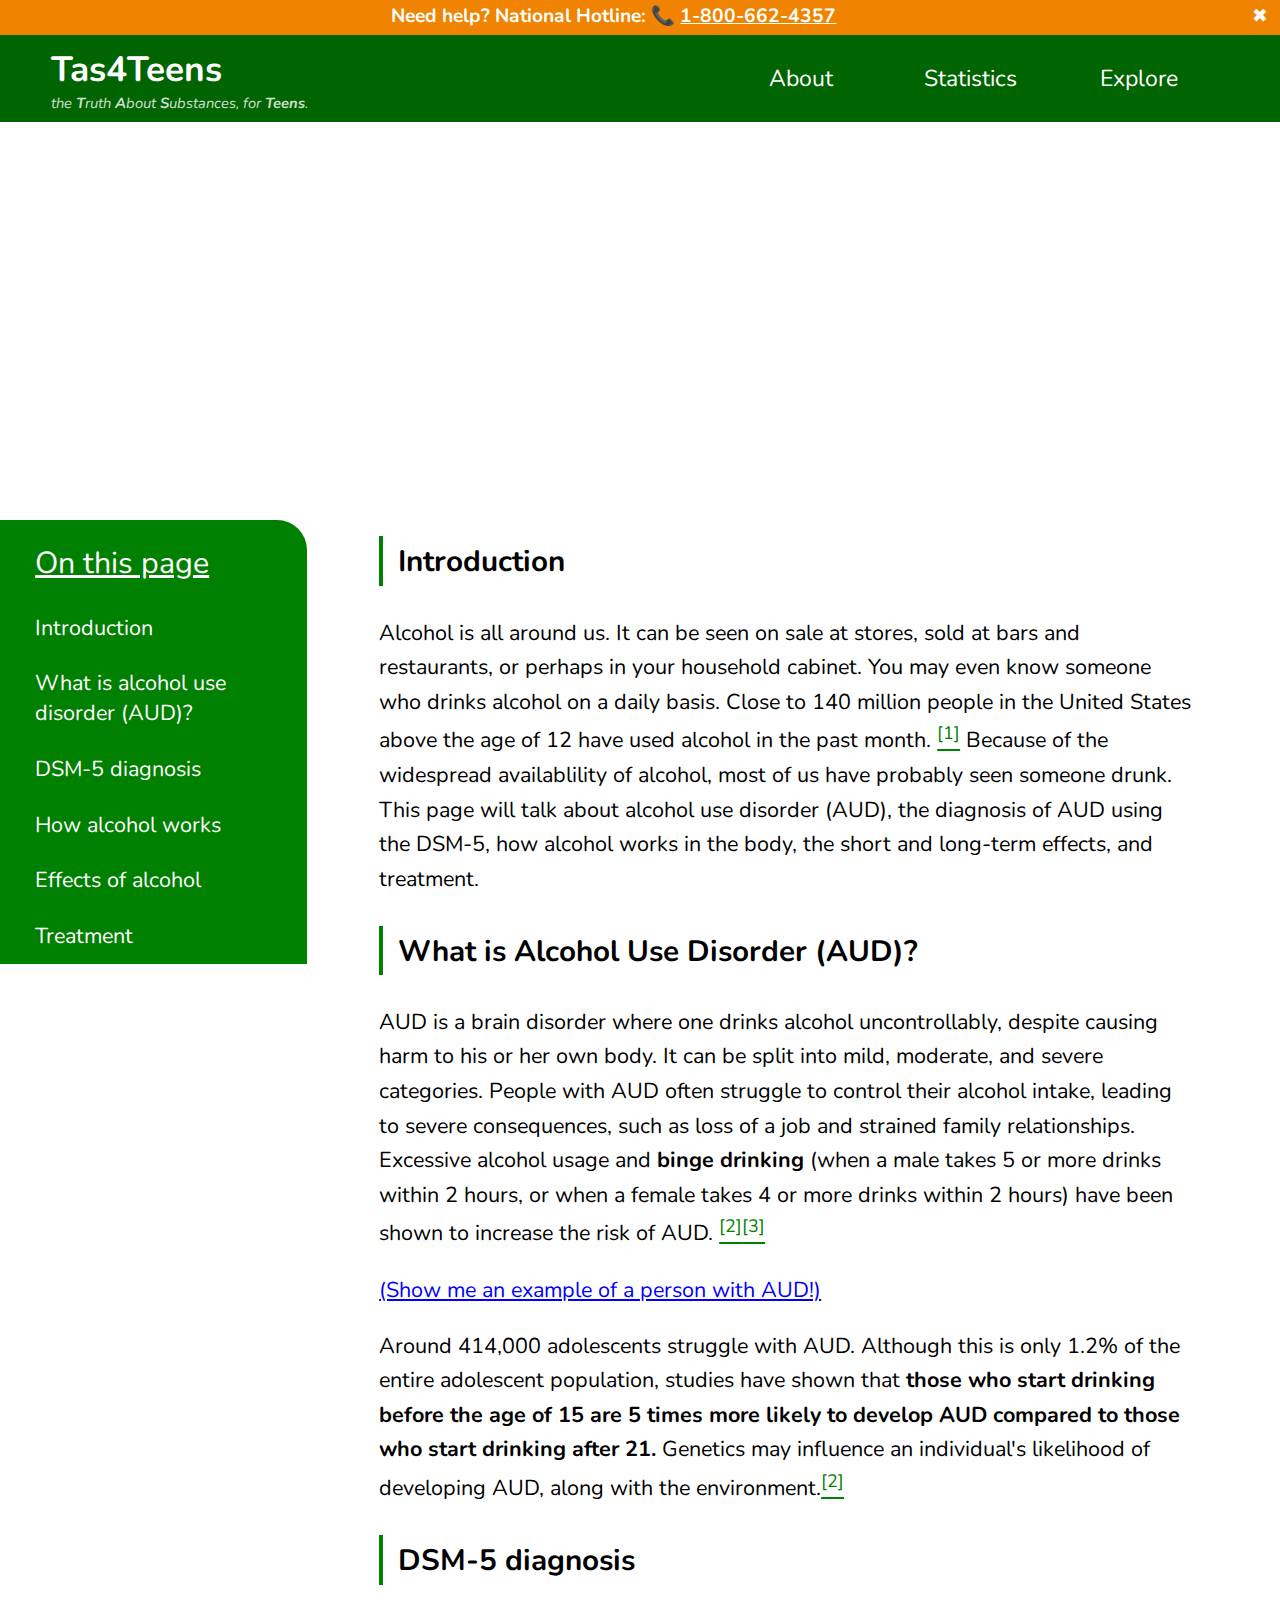
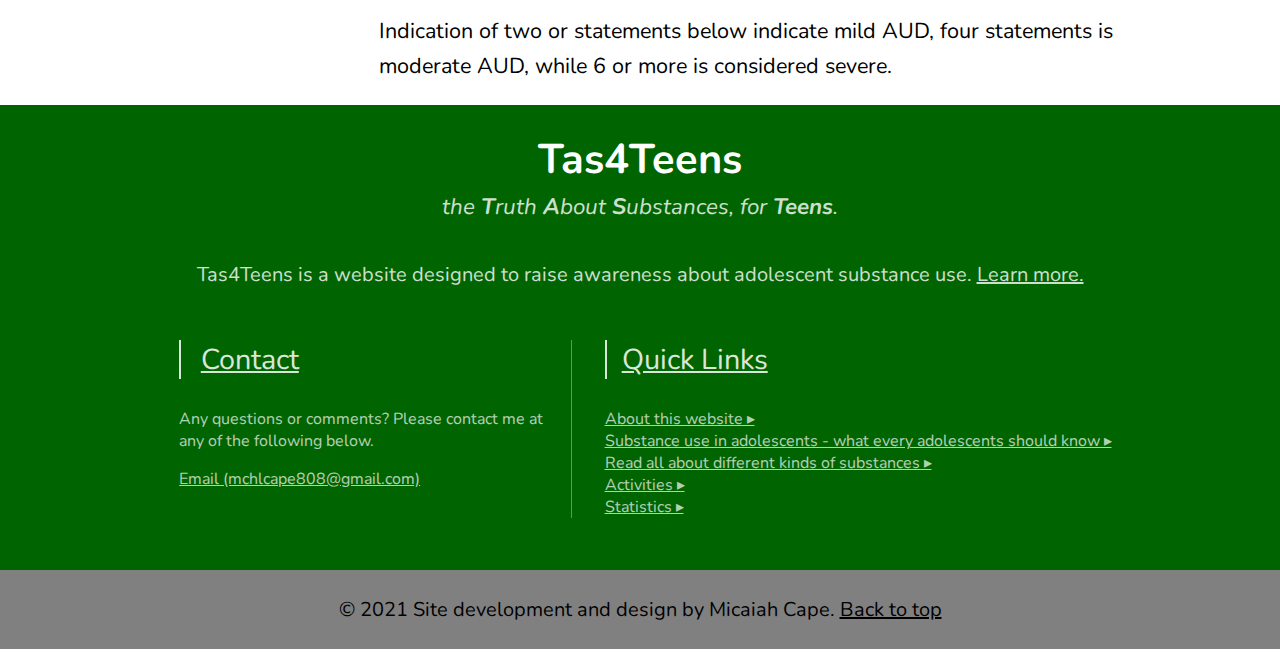
==== alcohol.html @ 158f2af6 "update" ====
<!DOCTYPE html>
<html lang="en">
<head>
    <meta charset="UTF-8">
    <meta http-equiv="X-UA-Compatible" content="IE=edge">
    <meta name="viewport" content="width=device-width, initial-scale=1.0">
    <title>All Substances | Tas4Teens</title>
    <link rel="stylesheet" href="css/template.css">
    <link rel="stylesheet" href="css/alcohol.css">
    <link rel="preconnect" href="https://fonts.googleapis.com">
<link rel="preconnect" href="https://fonts.gstatic.com" crossorigin>
<link href="https://fonts.googleapis.com/css2?family=Nunito:wght@200&display=swap" rel="stylesheet">

<!--Newsreader/serif font--> <link rel="preconnect" href="https://fonts.googleapis.com">
<link rel="preconnect" href="https://fonts.gstatic.com" crossorigin>
<link href="https://fonts.googleapis.com/css2?family=Newsreader:wght@300&display=swap" rel="stylesheet">
</head>
<body>
    <div id = 'emergencyHeader'>
        <p id = 'emergency'>
            Need help? National Hotline: 📞 <a href="tel://+18006624357" id = 'call'>1-800-662-4357</a>
        </p>
        <p id = 'close'>✖</p>
       
    </div>

    <div id = 'emergencyMobileHeader'>
        <p id = 'emergencyMobile'>
            Need help? National Hotline: <a href="tel://+18006624357" id = 'call'>1-800-662-4357</a>
        </p>
        <p id = 'closeMobile'>✖</p>
    </div>

    <div id = 'header'>
        <div id = 'headerLinkHolder'>
            <a href="/" id = 'headerLink'>
                <p id = 'headerLinkMain'>Tas4Teens</p>
                <p id = 'headerLinkSub'>the <b>T</b>ruth <b>A</b>bout <b>S</b>ubstances, for <b>Teens</b>.</p>
            </a>
        </div>
        <div id = 'topLinks'>
            <a href="/about" class = 'topIndividualLinkHolder'>
                <p class = 'topIndividualLink'>About</p>
            </a>
            <a href="/stats" class = 'topIndividualLinkHolder'>
                <p class = 'topIndividualLink'>Statistics</p>
            </a>
            <a href="/explore" class = 'topIndividualLinkHolder'>
                <p class = 'topIndividualLink'>Explore</p>
            </a>
        </div>
    </div>

    <div id = 'mobileHeader'>
        <p id = 'menu'>☰</p>
        <div id = 'headerLinkHolderMobile'>
            <a href="/" id = 'headerLinkMobile'>
                <p id = 'headerLinkMainMobile'>Tas4Teens</p>
                <p id = 'headerLinkSubMobile'>the <b>T</b>ruth <b>A</b>bout <b>S</b>ubstances, for <b>Teens</b>.</p>
            </a>
        </div>
    </div>

    <div id = 'mobileNavigation'>
        <a href="/about" class = 'topIndividualLinkHolder'>
            <p class = 'topIndividualLink'>About</p>
        </a>
        <a href="/stats" class = 'topIndividualLinkHolder'>
            <p class = 'topIndividualLink'>Statistics</p>
        </a>
        <a href="/explore" class = 'topIndividualLinkHolder'>
            <p class = 'topIndividualLink'>Explore</p>
        </a>
    </div>

    <!--!!!!!!!!!!!!!!!!!!!!!!!!!!!!!!!!!!!!!!!!!!!!!!!!!!!!!!!!!!!!!!!!!!!!!!!!!!!!!!!!!!!!!-->
    <!--!!!!!!!!!!!!!!!!!!!!!!!!!!!!!!!!!!!!!!!!!!!!!!!!!!!!!!!!!!!!!!!!!!!!!!!!!!!!!!!!!!!!!-->
    <div id = 'title'>Alcohol use and its dangers</div>
    <div id = 'content'>
        <div id = 'navigationDiv'>
            <p id = 'navigationText'>On this page</p>
            <div id = 'navigationLinkHolder'>
                <p class = 'navigationLink'>Introduction</p>
                <p class = 'navigationLink'>What is alcohol use disorder (AUD)?</p>
                <p class = 'navigationLink'>DSM-5 diagnosis</p>
                <p class = 'navigationLink'>How alcohol works</p>
                <p class = 'navigationLink'>Effects of alcohol</p>
                <p class = 'navigationLink'>Treatment</p>
            </div>
        </div>
        
        <div id = 'contentDiv'>
            <p class = 'subtitle'>Introduction</p>

            <p class = 'bodyText'>Alcohol is all around us. It can be seen on sale at stores, sold at bars and restaurants, or perhaps in your household cabinet. You may even know someone who drinks alcohol on a daily basis. Close to 140 million people in the United States above the age of 12 have used alcohol in the past month. <a href="https://www.samhsa.gov/data/report/2019-nsduh-annual-national-report" class = 'citations'><sup>[1]</sup></a> Because of the widespread availablility of alcohol, most of us have probably seen someone drunk. This page will talk about alcohol use disorder (AUD), the diagnosis of AUD using the DSM-5, how alcohol works in the body, the short and long-term effects, and treatment.</p>

            <p class = 'subtitle'>What is Alcohol Use Disorder (AUD)?</p>

            <p class = 'bodyText'>AUD is a brain disorder where one drinks alcohol uncontrollably, despite causing harm to his or her own body. It can be split into mild, moderate, and severe categories. People with AUD often struggle to control their alcohol intake, leading to severe consequences, such as loss of a job and strained family relationships. Excessive alcohol usage and <b>binge drinking</b> (when a male takes 5 or more drinks within 2 hours, or when a female takes 4 or more drinks within 2 hours) have been shown to increase the risk of AUD. <a href="https://www.niaaa.nih.gov/publications/brochures-and-fact-sheets/understanding-alcohol-use-disorder" class = 'citations'><sup>[2]</sup></a><a href="https://www.mayoclinic.org/diseases-conditions/alcohol-use-disorder/symptoms-causes/syc-20369243" class = 'citations'><sup>[3]</sup></a> </p>

            <p id = 'brightLink' class = 'bodyText'>(Show me an example of a person with AUD!)</p>

            <p class = 'bodyText'>Around 414,000 adolescents struggle with AUD. Although this is only 1.2% of the entire adolescent population, studies have shown that <b>those who start drinking before the age of 15 are 5 times more likely to develop AUD compared to those who start drinking after 21.</b> Genetics may influence an individual's likelihood of developing AUD, along with the environment.<a href="https://www.niaaa.nih.gov/publications/brochures-and-fact-sheets/understanding-alcohol-use-disorder" class = 'citations'><sup>[2]</sup></a></p>

            <p class = 'subtitle'>DSM-5 diagnosis</p>
            <p class = 'bodyText'>Indication of two or statements below indicate mild AUD, four statements is moderate AUD, while 6 or more is considered severe.</p>
        </div>
    </div>
    
    <!--!!!!!!!!!!!!!!!!!!!!!!!!!!!!!!!!!!!!!!!!!!!!!!!!!!!!!!!!!!!!!!!!!!!!!!!!!!!!!!!!!!!!!-->
    <!--!!!!!!!!!!!!!!!!!!!!!!!!!!!!!!!!!!!!!!!!!!!!!!!!!!!!!!!!!!!!!!!!!!!!!!!!!!!!!!!!!!!!!-->


    <div id = 'footer'>
        <div id = 'bottomHeaderLinkHolder'>
            <a href="/" id = 'bottomHeaderLink'>
                <p id = 'bottomHeaderLinkMain'>Tas4Teens</p>
                <p id = 'bottomHeaderLinkSub'>the <b>T</b>ruth <b>A</b>bout <b>S</b>ubstances, for <b>Teens</b>.</p>
            </a>
        </div>
        <p id = 'footerMissionStatement'>Tas4Teens is a website designed to raise awareness about adolescent substance use. <a href="/about">Learn more.</a></p>
        <div id = 'bottomNavigationLinkHolders'>
            <div id = 'contactDiv'>
                <p id = 'contact'>Contact</p>
                <p id = 'contactInfo'>Any questions or comments? Please contact me at any of the following below.</p>
                <a href="malito:mchlcape808@gmail.com" class = 'bottomQuickLinks'>Email (mchlcape808@gmail.com)</a><br>
                <!--<a href="https://www.instagram.com/tas4teens/" class = 'bottomQuickLinks'>Instagram (Temporary; @tas4teens)</a>-->
            </div>
            <div id = 'quickLinksDiv'>
                <p id = 'quickLinks'>Quick Links</p>
                <a href="/about" class = 'bottomQuickLinks'>About this website ▸</a><br>
                <a href="/sud" class = 'bottomQuickLinks'>Substance use in adolescents - what every adolescents should know ▸</a><br>
                <a href="/substances" class = 'bottomQuickLinks'>Read all about different kinds of substances ▸</a><br>
                <a href="/activities" class = 'bottomQuickLinks'>Activities ▸</a><br>
                <a href="/stats" class = 'bottomQuickLinks'>Statistics ▸</a><br>
            </div>
        </div>
    </div>
    <div id = 'copyrightDiv'>&copy 2021 Site development and design by Micaiah Cape. <u id = 'backToTop'>Back to top</u></div>
</body>
<script src = 'js/alcohol.js'></script>
<script src = 'js/template.js'></script>

</html>
---- css/template.css ----
html{
    scroll-behavior: smooth;
    overflow-x: hidden;
}

#emergencyMobileHeader{
    display: none;
}

#mobileHeader{
    display: none;
}

#mobileNavigation{
    display: none;
}

#header{
    background-color: darkgreen;
 
    margin-top: 0;
    display: flex;
    -webkit-user-select: none;
    font-family: 'Nunito', sans-serif;
    margin-bottom: 0;
    
}

body{
    font-family: 'Nunito', sans-serif;
    width: 102%;
    margin-left: -1%;
    margin-right: -1%;
    margin-top: -0.3%;
    margin-bottom: -1%;
    
}

#emergencyHeader{
    color: white;
    background-color: #f08400;
    margin-bottom: 0;
    display: flex;
    z-index: 2;
    width: 100%;
    /*position: fixed;
    width: 100%;
    margin-left: -1%*/
}

#emergency{
    text-align: center;
    
    font-weight: bold;
    padding-top: 0.5%;
    padding-bottom: 0.5%;
    font-size: 1.5vw;
    margin-top: 0;
    margin-bottom: 0;
    width: 96%;
}

#close{
    margin-top: auto;
    margin-bottom: auto;
    width: 3%;
    font-size: 1.5vw;
    -webkit-user-select: none;
    transition: 0.5s;
    text-align: center;
}

#close:hover{
    cursor: pointer;
    transform: rotate(180deg);
    color: black;
    transition: 0.5s;
}

#call{
    color: white;
}

#headerLinkMain{
    color: white;
    font-size: 2.75vw;
    text-decoration: none;
    margin-top: 0;
    margin-bottom: 0.2%;
    font-weight: bold;
}

#headerLinkSub{
    color: white;
    margin-top: 0;
    font-size: 1.15vw;
    font-style: italic;
    opacity: 0.8;
    margin-bottom: 0;

}

#headerLink{
    color: white;
    text-decoration: none;
}

#bottomHeaderLinkMain{
    color: white;
    font-size: 3.25vw;
    text-decoration: none;
    margin-top: 0;
    margin-bottom: 0.2%;
    font-weight: bold;
}

#bottomHeaderLinkSub{
    color: white;
    margin-top: 0;
    font-size: 1.75vw;
    font-style: italic;
    opacity: 0.8;
    margin-bottom: 0;

}

#bottomHeaderLink{
    color: white;
    text-decoration: none;
}

#bottomHeaderLinkHolder{
 
    padding-top: 2%;
    padding-bottom: 2%;
    text-align: center;
}

#headerLinkHolder:hover{
    color: gray;
}

#headerLinkHolder{
    margin-left: 5vw;
    width: 21vw;
    margin-top: auto;
    margin-bottom: auto;
}

.topIndividualLink{

    text-align: center;
    color: white;
    text-decoration: none;
    font-size: 1.8vw;
}

.topIndividualLinkHolder{
    background-color: darkgreen;
    width: 33%;
    padding-bottom: 1%;
    padding-top: 1%;
    text-decoration: none;
    color: white;
    transition: 0.7s;
}

.topIndividualLinkHolder:hover{
    background-color: lightgreen;
    transition: 0.7s;
}

#topLinks{
    
    margin-top: auto;
    margin-bottom: auto;
    margin-left: 31vw;
    width: 40vw;
    display: flex;
}

#footer{
    background-color: darkgreen;
}

#footerMissionStatement{
    color: white;
    font-size: 125%;
    opacity: 0.8;
    text-align: center;
    margin-left: 15%;
    margin-right: 15%;
    margin-top: 1%;
}

#bottomNavigationLinkHolders{
    display: flex;
    margin-top: 4%;
    padding-bottom: 4%;
}

#contactDiv{
    margin-left: 15vw;
    width: 30%;
    margin-right: 2.5%;
    border-right: 1px solid gray;
    
}

#quickLinkDiv{
    margin-left: 2.5%;

    margin-right: 10%;
    margin-top: 0;
}

#contact{
    font-size: 2.25vw;
    color: white;
    text-decoration: underline;
    padding-left: 5%;
    border-left: 2px solid white;
    margin-top: 0;
    padding-top: 0;
    opacity: 0.85;
}

#quickLinks{
    font-size: 2.25vw;
    color: white;
    text-decoration: underline;
    padding-left: 3%;
    border-left: 2px solid white;
    margin-top: 0;
    padding-top: 0;
    opacity: 0.85;
}

#contactInfo{
    font-size: 1.25vw;
    color: white;
    opacity: 0.7;
}

.bottomQuickLinks{
    opacity: 0.7;
}

#copyrightDiv{
    font-size: 125%;
    background-color: grey;
    text-align: center;
    padding-top: 2%;
    padding-bottom: 2%;
}

#backToTop{
    cursor: pointer;
}

a{
    color: white;
}

@media only screen and (orientation: portrait){
    #emergencyMobileHeader{
        display: block;
        background-color: #f08400;
        font-weight: bold;
        color: white;
        display: flex;
        font-size: 3.5vw; 
        position: relative;
        z-index: 2;
        margin-top: 0;
        position: sticky;
    }

    #emergencyMobile{
        margin-left: 3vw;
        width: 91%;
        margin-top: 1%;
        margin-bottom: 1%;
    }

    #closeMobile{
        margin-top: 1%;
        margin-bottom: 1%;
    }


    #menu{
        padding-left: 4vw;
        color: white;
        font-size: 6vw;
        padding-right: 5vw;
        margin-bottom: auto;
        margin-top: auto;
        padding-left: 5vw;
        transition: 0.5s;
        -webkit-user-select: none;
    }

    #menu:hover{
        color: skyblue;
        cursor: pointer;
        transition: 0.5s;
    }

    #mobileHeader{
        display: block;
        background-color: green;
        display: flex;
        position: relative;
    }

    #headerLinkHolderMobile{
        padding-top: 2%;
        padding-bottom: 2%;
       
    }

    #headerLinkMainMobile{
        color: white;
        font-size: 6vw;

        margin-top: 0;
        margin-bottom: 0.2%;
        font-weight: bold;
    }
    
    #headerLinkSubMobile{
        color: white;
        margin-top: 0;
        font-size: 3.5vw;
        font-style: italic;
        opacity: 0.8;
        margin-bottom: 0;
    }

    #headerLinkMobile{
        text-decoration: none;
        width: 75%;
        color: white;
    }

    #emergencyHeader{
        display: none;
    }

    #header{
        display: none;
    }

    #mobileNavigation{
        display: none;
        background-color: green;
        position: absolute;
        width: 35%;
    }

    .topIndividualLinkHolder{
        background-color: green;
        color: black;
        margin-top: 0;
        margin-bottom: 0;
    }

    .topIndividualLink{
        font-size: 5vw;
        padding-top: 1.75%;
        padding-bottom: 1.75%;
        margin-top: 0;
        margin-bottom: 0;
     
        text-align: left;
        padding-left: 6vw;
    }

    .topIndividualLink:hover{
        background-color: #135c07;
        font-weight: bold;
        text-decoration: underline;
    }

    /*header end*/

    /*footer begin*/
    #bottomNavigationLinkHolders{
        flex-direction: column;
    }

    #contactDiv{
        margin-left: 10%;
        margin-right: 10%;
        width:80%;
        border: none;
        padding: 0;
    }

    #quickLinksDiv{
        margin-left: 10%;
        margin-right: 10%;
        width:80%;
        border: none;
        padding: 0;
        margin-top: 10%;
        padding-bottom: 4%;
    }

    .bottomQuickLinks{
        display: inline-block;
        font-size: 3.5vw;
        margin-top: 1%;
        margin-bottom: 1%;
    }

    #contact{
        font-size: 5.75vw;
        margin-bottom: 3%;
    }

    #contactInfo{
        font-size: 4vw;
    }

    #quickLinks{
        font-size: 5.75vw;
        margin-bottom: 3%;
    }

    #bottomHeaderLinkMain{
        font-size: 7vw;
    }

    #bottomHeaderLinkSub{
        font-size: 4vw;
    }

    #footerMissionStatement{
        font-size: 4vw;
        width: 80%;
        margin-left: 10%;
        margin-right: 10%;
        margin-top: 3%;
        margin-bottom: 6%;
    }

    #bottomHeaderLinkHolder{
        padding-top: 4%;
    }

    #copyrightDiv{
        color: white;
        font-size: 4vw;
    }

    /*end footer*/
}
---- css/alcohol.css ----
#title{
    width:100%;
    text-align: center;
    font-weight: bold;
    font-size: 325%;
    background-image: url('https://images.pexels.com/photos/5537949/pexels-photo-5537949.jpeg?auto=compress&cs=tinysrgb&dpr=2&w=500');
    color: white;
    background-size: 100%;
    padding-top: 12%;
    padding-bottom: 12%;
    background-position: 50% 54%;
}

#content{
    display: flex;
    width: 98.03%;
    justify-content: center;
}

#navigationDiv{
    width: 25%;
    background-color: green;
    padding-bottom: 0;
    margin-bottom: auto;
    border-top-right-radius: 30px;
    margin-top: 1%;
}

#contentDiv{
    width: 75%;
}

#navigationText{
    color: white;
    font-size: 190%;
    margin-left: 15%;
    text-decoration: underline;
    margin-top: 7%;
    margin-bottom: 5%;
}

.navigationLink{
    color: white;
    padding-left: 15%;
    font-size: 135%;
    -webkit-user-select: none;  
    margin-top: 0;
    margin-bottom: 0;
    padding-top: 4%;
    padding-bottom: 4%;
    padding-right: 3%;
}

.navigationLink:hover{
    background-color: #4fb86a;
    cursor: pointer;
    font-weight: bold;
    text-decoration: underline;
}

.subtitle{
    margin-left: 7.5%;
    color: black;
    font-weight: bold;
    font-size: 185%;
    padding-left: 1.5%;
    border-left: 4px solid green;
    padding-top: 0.5%;
    padding-bottom: 0.5%;
}

.citations{
    color: green;
}

.bodyText{
    margin-left: 7.5%;
    margin-right: 7.5%;
    font-size: 135%;
    line-height: 1.6;
}

#brightLink{
    color: blue;
    text-decoration: underline;
    -webkit-user-select: none;
}

#brightLink:hover{
    cursor: pointer;
}
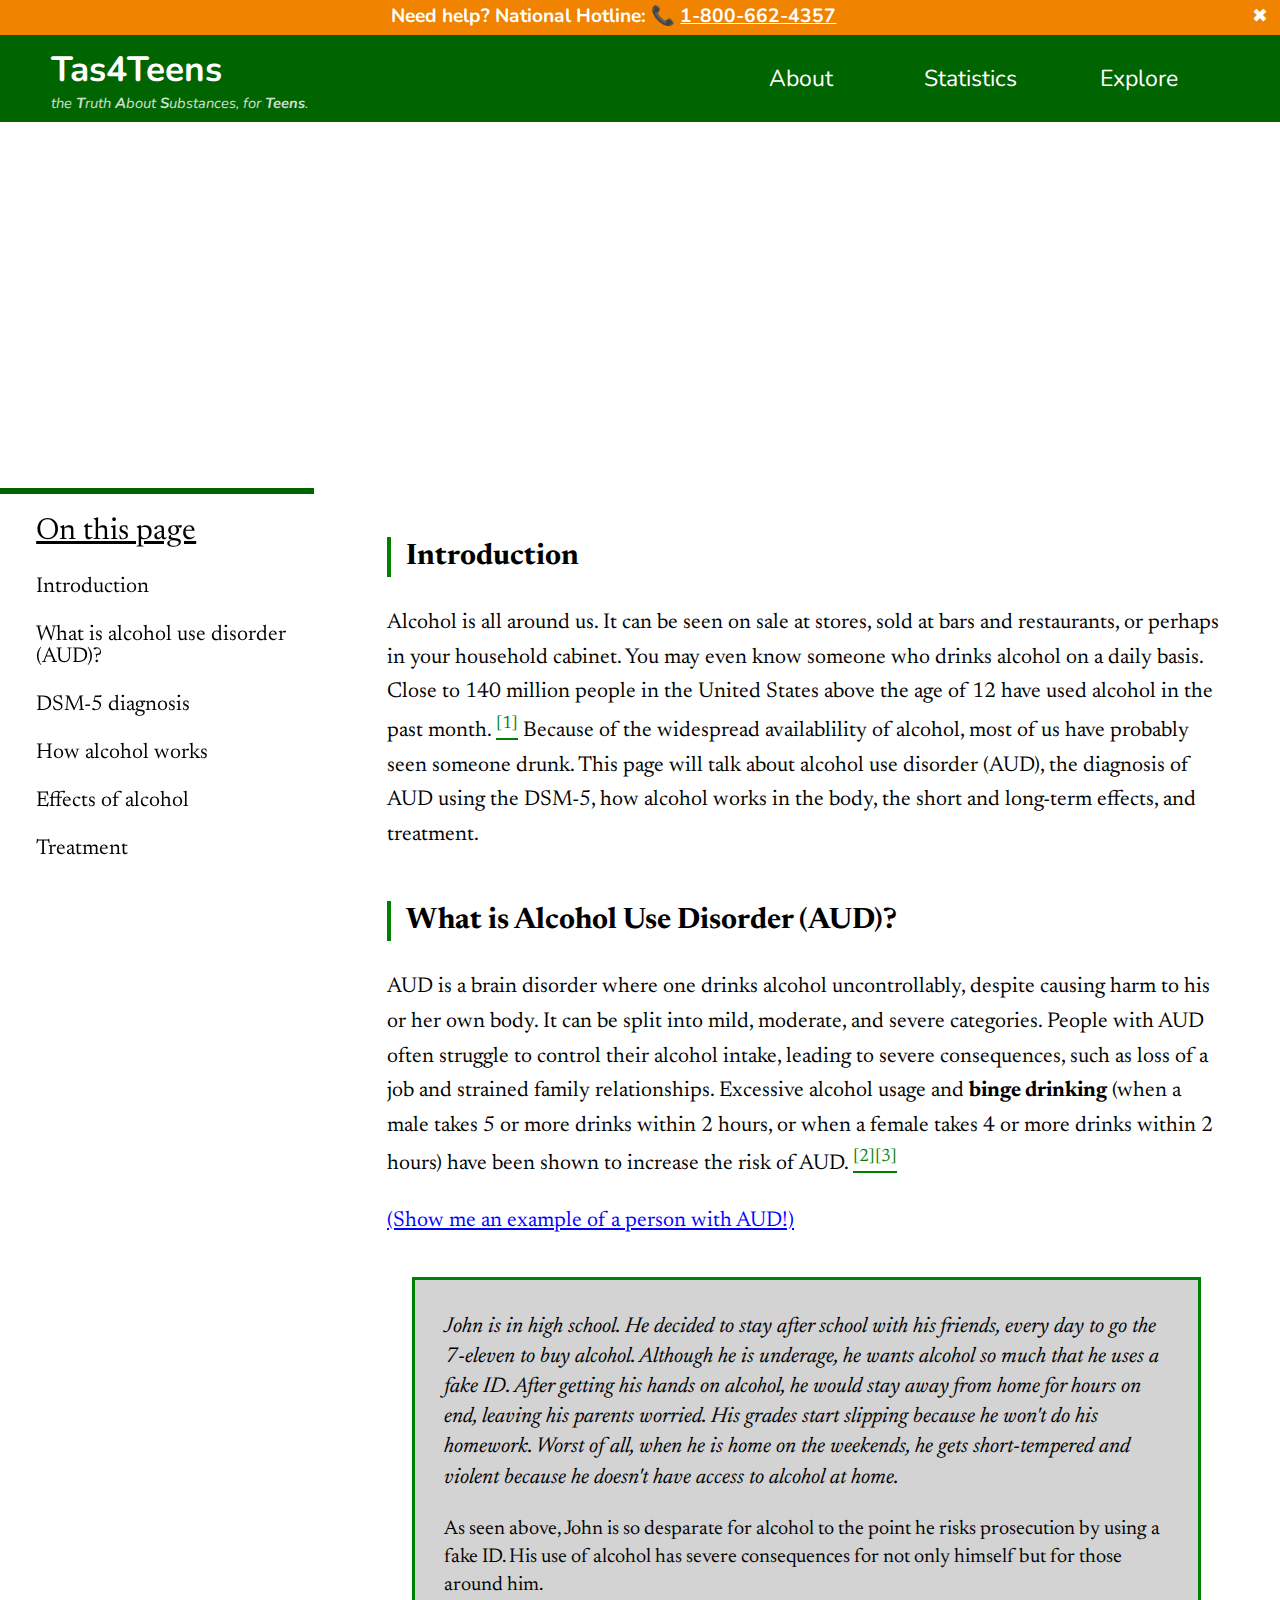
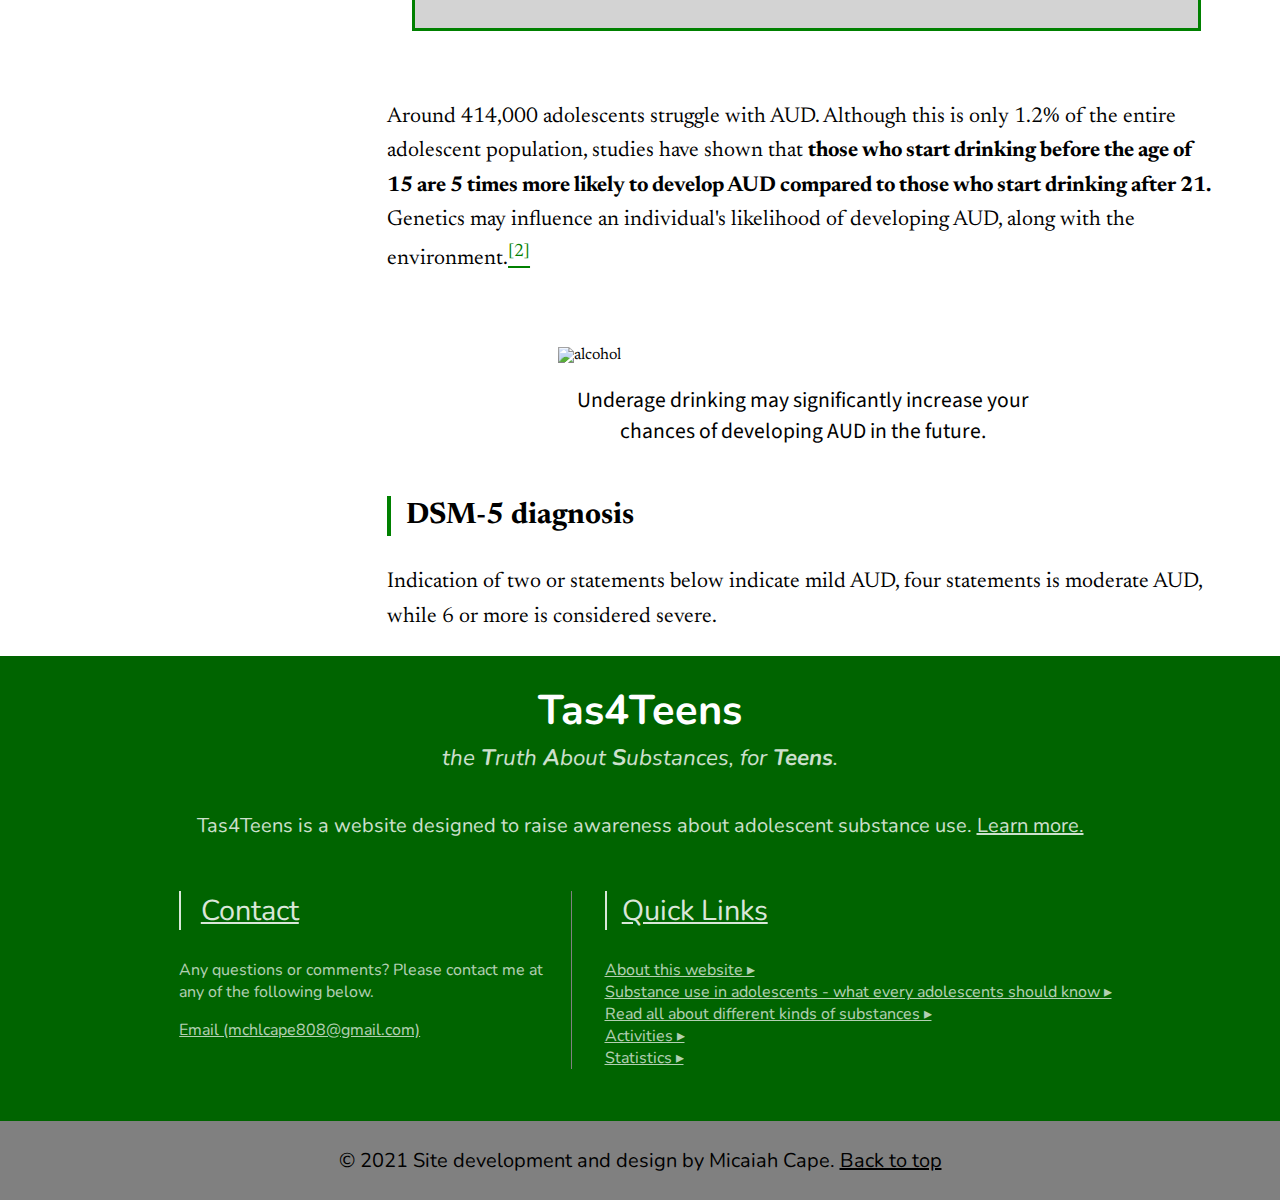
==== commit 57e64f59: "mobile compatible... sort of" ====
--- a/alcohol.html
+++ b/alcohol.html
@@ -14,6 +14,10 @@
 <!--Newsreader/serif font--> <link rel="preconnect" href="https://fonts.googleapis.com">
 <link rel="preconnect" href="https://fonts.gstatic.com" crossorigin>
 <link href="https://fonts.googleapis.com/css2?family=Newsreader:wght@300&display=swap" rel="stylesheet">
+
+<!--Source sans pro font--> <link rel="preconnect" href="https://fonts.googleapis.com">
+<link rel="preconnect" href="https://fonts.gstatic.com" crossorigin>
+<link href="https://fonts.googleapis.com/css2?family=Source+Sans+Pro:ital,wght@1,200&display=swap" rel="stylesheet">
 </head>
 <body>
     <div id = 'emergencyHeader'>
@@ -99,8 +103,16 @@
             <p class = 'bodyText'>AUD is a brain disorder where one drinks alcohol uncontrollably, despite causing harm to his or her own body. It can be split into mild, moderate, and severe categories. People with AUD often struggle to control their alcohol intake, leading to severe consequences, such as loss of a job and strained family relationships. Excessive alcohol usage and <b>binge drinking</b> (when a male takes 5 or more drinks within 2 hours, or when a female takes 4 or more drinks within 2 hours) have been shown to increase the risk of AUD. <a href="https://www.niaaa.nih.gov/publications/brochures-and-fact-sheets/understanding-alcohol-use-disorder" class = 'citations'><sup>[2]</sup></a><a href="https://www.mayoclinic.org/diseases-conditions/alcohol-use-disorder/symptoms-causes/syc-20369243" class = 'citations'><sup>[3]</sup></a> </p>
 
             <p id = 'brightLink' class = 'bodyText'>(Show me an example of a person with AUD!)</p>
+            <div class = 'example'>
+                
+                <p class = 'showMoreText'>John is in high school. He decided to stay after school with his friends, every day to go the 7-eleven to buy alcohol. Although he is underage, he wants alcohol so much that he uses a fake ID. After getting his hands on alcohol, he would stay away from home for hours on end, leaving his parents worried. His grades start slipping because he won't do his homework. Worst of all, when he is home on the weekends, he gets short-tempered and violent because he doesn't have access to alcohol at home.</p>
+                <p class = 'showMoreTextCaption'>As seen above, John is so desparate for alcohol to the point he risks prosecution by using a fake ID. His use of alcohol has severe consequences for not only himself but for those around him.</p>
+            </div>
 
             <p class = 'bodyText'>Around 414,000 adolescents struggle with AUD. Although this is only 1.2% of the entire adolescent population, studies have shown that <b>those who start drinking before the age of 15 are 5 times more likely to develop AUD compared to those who start drinking after 21.</b> Genetics may influence an individual's likelihood of developing AUD, along with the environment.<a href="https://www.niaaa.nih.gov/publications/brochures-and-fact-sheets/understanding-alcohol-use-disorder" class = 'citations'><sup>[2]</sup></a></p>
+
+            <img src="https://images.pexels.com/photos/3365553/pexels-photo-3365553.jpeg?auto=compress&cs=tinysrgb&dpr=2&w=500" alt="alcohol" class = 'image'>
+            <p class = 'imageSubTitle'>Underage drinking may significantly increase your chances of developing AUD in the future.</p>
 
             <p class = 'subtitle'>DSM-5 diagnosis</p>
             <p class = 'bodyText'>Indication of two or statements below indicate mild AUD, four statements is moderate AUD, while 6 or more is considered severe.</p>
--- a/css/alcohol.css
+++ b/css/alcohol.css
@@ -9,21 +9,28 @@
     padding-top: 12%;
     padding-bottom: 12%;
     background-position: 50% 54%;
+    font-family: 'newsreader', 'serif';
+    z-index: 2;
 }
 
 #content{
     display: flex;
-    width: 98.03%;
+
     justify-content: center;
+    font-family: 'newsreader', serif;
 }
 
 #navigationDiv{
     width: 25%;
-    background-color: green;
     padding-bottom: 0;
     margin-bottom: auto;
-    border-top-right-radius: 30px;
-    margin-top: 1%;
+
+    position: sticky;
+    align-self: flex-start;
+    top: 0%;
+    border-top: 6px solid darkgreen;
+ 
+    z-index: 1;
 }
 
 #contentDiv{
@@ -31,7 +38,7 @@
 }
 
 #navigationText{
-    color: white;
+    /*color: white;*/
     font-size: 190%;
     margin-left: 15%;
     text-decoration: underline;
@@ -40,7 +47,7 @@
 }
 
 .navigationLink{
-    color: white;
+    /*color: white;*/
     padding-left: 15%;
     font-size: 135%;
     -webkit-user-select: none;  
@@ -67,6 +74,7 @@
     border-left: 4px solid green;
     padding-top: 0.5%;
     padding-bottom: 0.5%;
+    margin-top: 5%;
 }
 
 .citations{
@@ -88,4 +96,108 @@
 
 #brightLink:hover{
     cursor: pointer;
+}
+
+.image{
+    margin-top: 5%;
+    width: 50%;
+    margin-left: 25%;
+    margin-right: 25%;
+}
+
+.imageSubTitle{
+    width: 50%;
+    margin-left: 25%;
+    margin-right: 25%;
+    font-family: 'Source Sans Pro', sans-serif;
+    font-size: 135%;
+    text-align: center;
+}
+
+.example{
+    margin-left: 10%;
+    margin-right: 10%;
+    width: 74%;
+    background-color: lightgray;
+    padding: 3%;
+    padding-top: 1%;
+    padding-bottom: 1%;
+    border: 3px solid green;
+    line-height: 1.4;
+    margin-bottom:7%;
+    margin-top: 4%;
+}
+
+.showMoreText{
+    opacity: 1;
+    font-size: 135%;
+    font-style: italic;
+}
+
+.showMoreTextCaption{
+    font-size: 125%;
+}
+
+@media only screen and (orientation: portrait){
+
+    #title{
+        font-size: 8vw;
+        padding-top: 20%;
+        padding-bottom: 20%;
+        
+    }
+    #content{
+        flex-direction: column;
+    }
+
+    #navigationDiv{
+        width: 80%;
+        background-color: whitesmoke;
+        border-top: none;
+        margin-left: 10%;
+        margin-right: 10%;
+        border: 2px solid darkgreen;
+        margin-top: 5%;
+        border-radius: 15px;
+        padding-bottom: 2%;
+        position: relative;
+    }
+
+    #navigationText{
+        padding-left: 8%;
+        margin-left: 0;
+        font-size: 6vw;
+        margin-top: 4%;
+        margin-bottom: 4%;
+    }
+
+    .navigationLink{
+        font-size: 4.5vw;
+        padding-left: 8%;
+        padding-right: 8%;
+        margin-left: 0;
+        padding-top: 2%;
+        padding-bottom: 2%;
+        border-radius: 15px;
+        text-decoration: underline;
+    }
+
+    .navigationLink:hover{
+        text-decoration: underline;
+        font-weight: bold;
+        background-color: whitesmoke;
+    }
+
+    #contentDiv{
+        width: 100%;
+    }
+    .subtitle{
+        font-size: 6.5vw;
+        padding-left: 3%;
+        margin-top: 12%;
+    }
+
+    .bodyText{
+        font-size: 4.75vw;
+    }
 }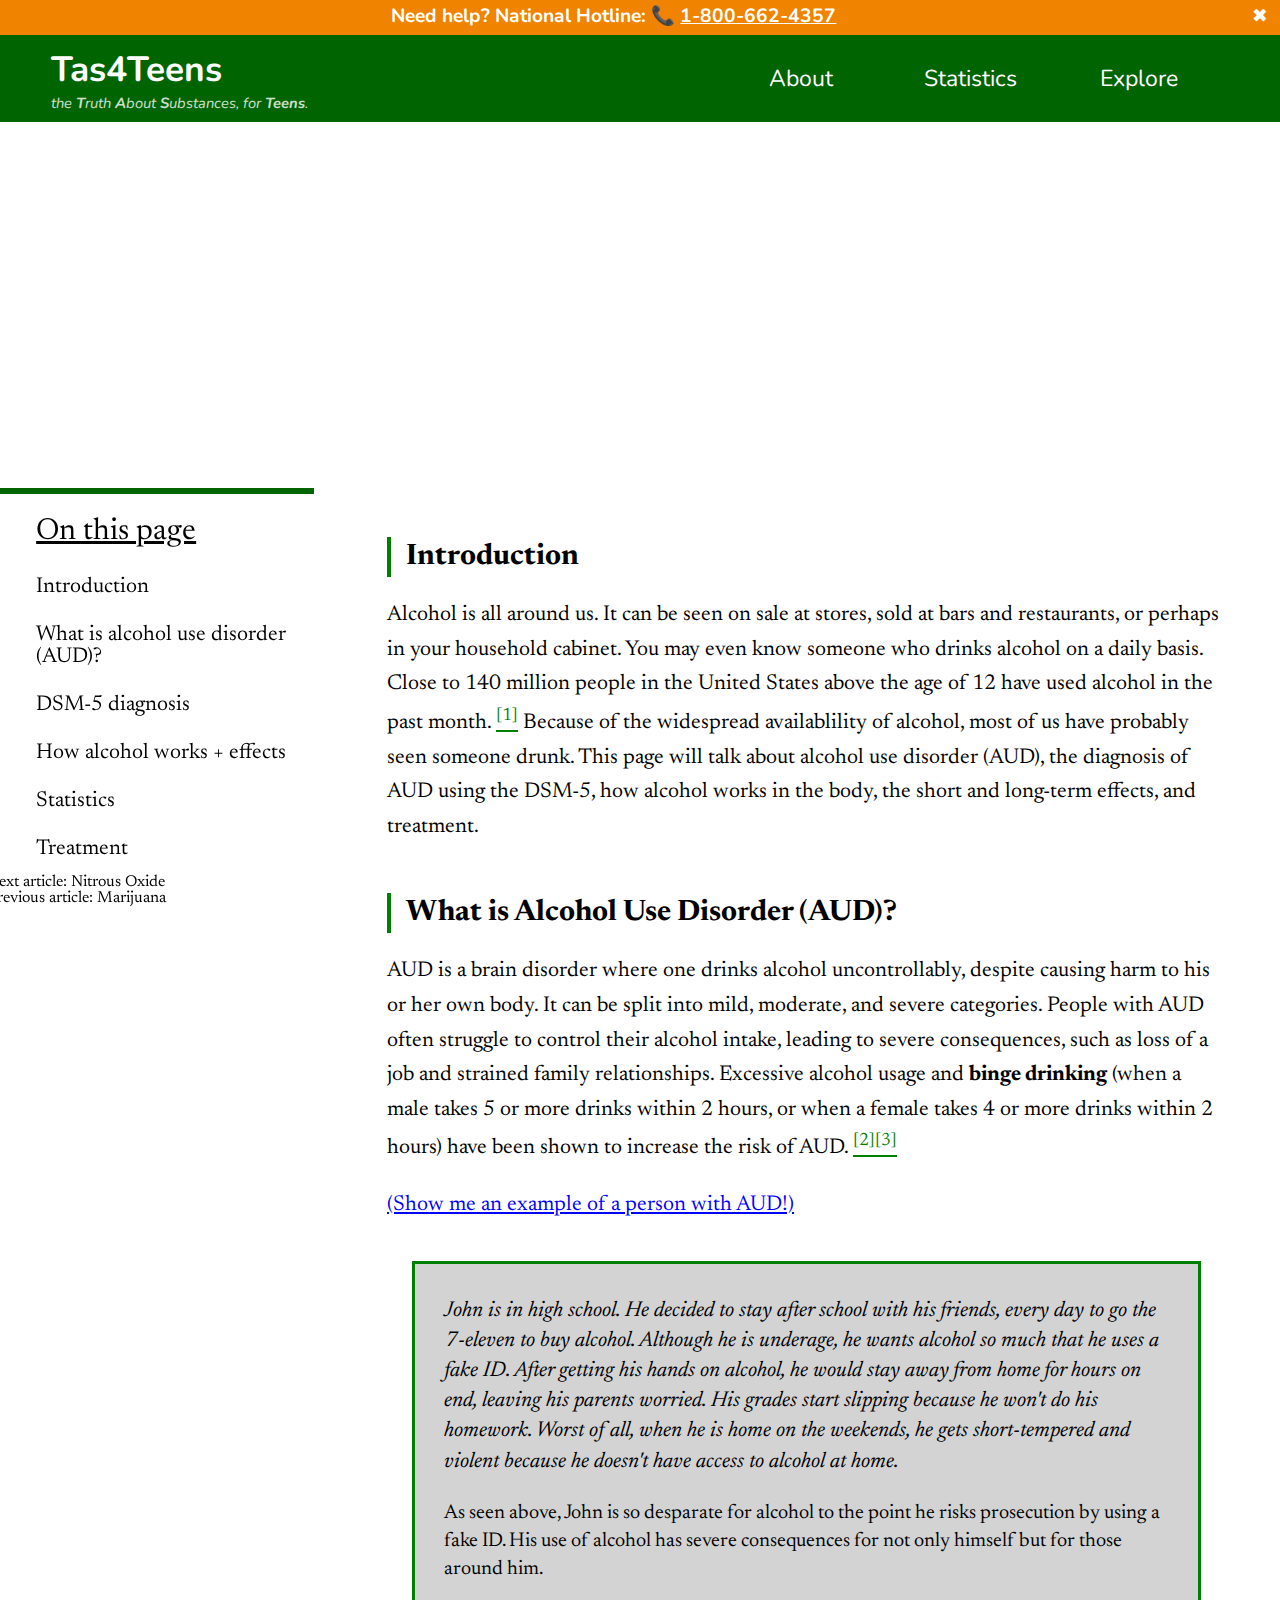
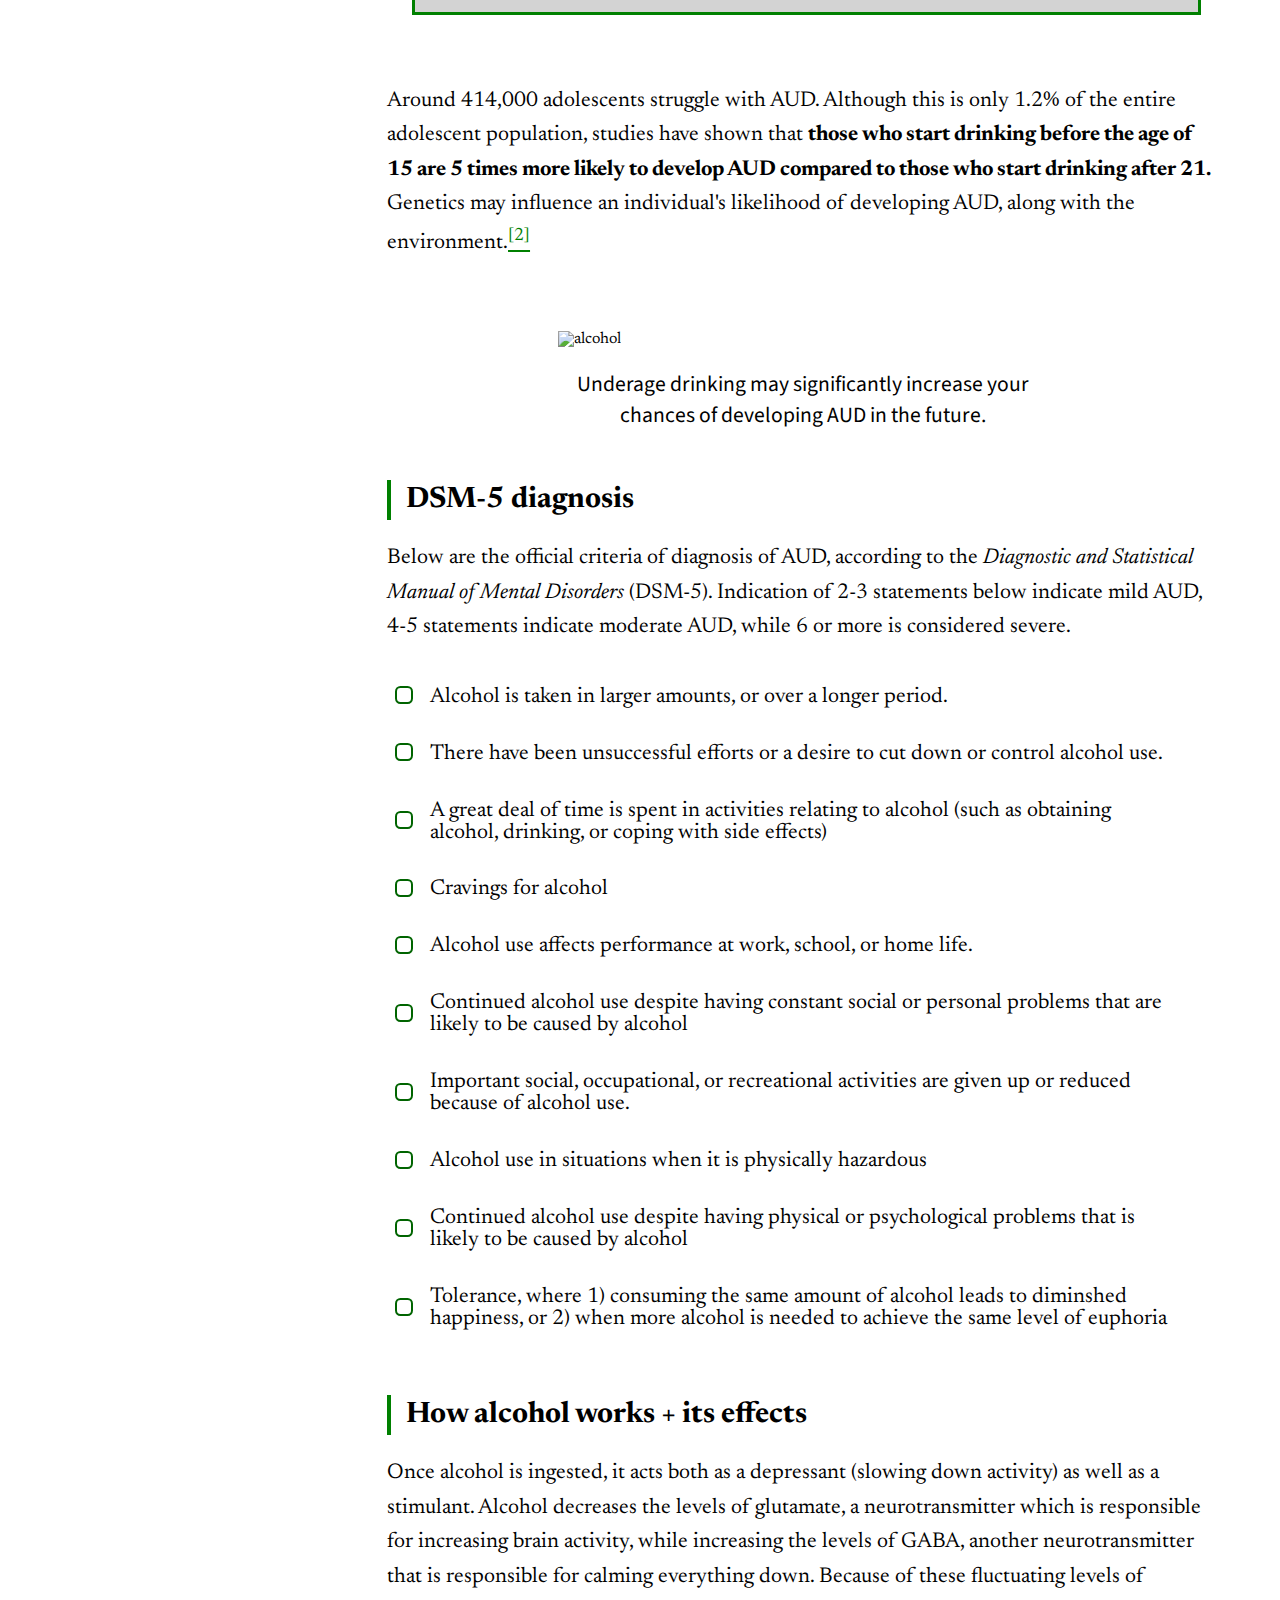
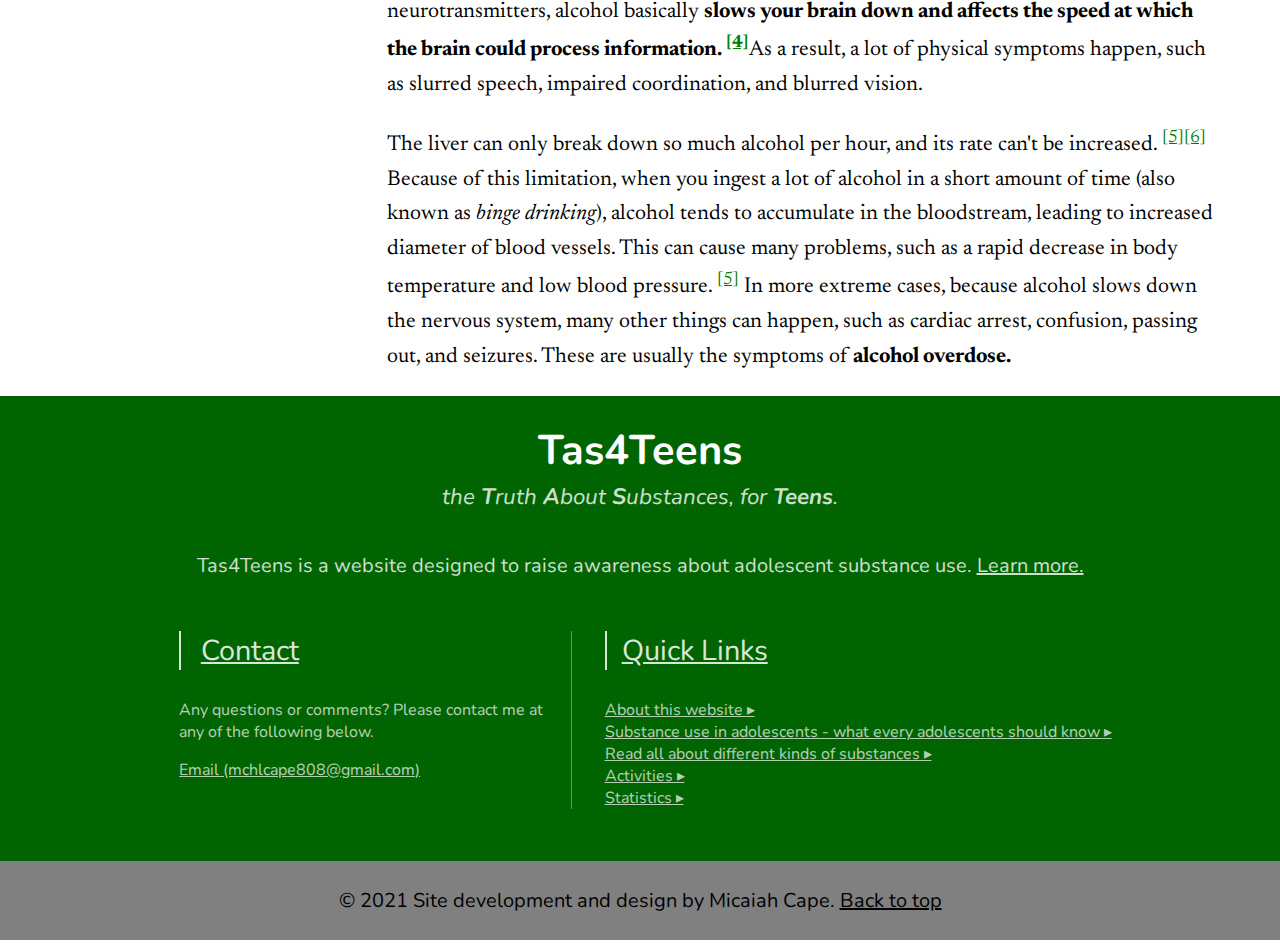
==== commit f9caec2c: "fixed more stuff" ====
--- a/alcohol.html
+++ b/alcohol.html
@@ -87,18 +87,32 @@
                 <p class = 'navigationLink'>Introduction</p>
                 <p class = 'navigationLink'>What is alcohol use disorder (AUD)?</p>
                 <p class = 'navigationLink'>DSM-5 diagnosis</p>
-                <p class = 'navigationLink'>How alcohol works</p>
-                <p class = 'navigationLink'>Effects of alcohol</p>
+                <p class = 'navigationLink'>How alcohol works + effects</p>
+                <p class = 'navigationLink'>Statistics</p>
                 <p class = 'navigationLink'>Treatment</p>
+            </div>
+            <div id = 'otherLinkHolder'>
+                <!--
+                    <div id = 'cite'>Cite this webpage</div>
+                <div id = 'listOfCitations'>
+                    <p class = 'indivCitation'>Author: Micaiah Cape</p>
+                    <p class = 'indivCitation'>Website title: Tas4Teens</p>
+                    <p class = 'indivCitation'>Date originally published: 10/27/2021</p>
+                    <p class = 'indivCitation'>URL: https://tas4teens.github.io/substances/alcohol.html</p>
+                    <p class = 'indivCitation'></p>
+                </div>
+                -->
+                <div class = 'arrow'>Next article: Nitrous Oxide</div>
+                <div class = 'arrow'>Previous article: Marijuana</div>
             </div>
         </div>
         
         <div id = 'contentDiv'>
-            <p class = 'subtitle'>Introduction</p>
+            <section id = 'introduction' class = 'subtitle'>Introduction</section>
 
             <p class = 'bodyText'>Alcohol is all around us. It can be seen on sale at stores, sold at bars and restaurants, or perhaps in your household cabinet. You may even know someone who drinks alcohol on a daily basis. Close to 140 million people in the United States above the age of 12 have used alcohol in the past month. <a href="https://www.samhsa.gov/data/report/2019-nsduh-annual-national-report" class = 'citations'><sup>[1]</sup></a> Because of the widespread availablility of alcohol, most of us have probably seen someone drunk. This page will talk about alcohol use disorder (AUD), the diagnosis of AUD using the DSM-5, how alcohol works in the body, the short and long-term effects, and treatment.</p>
 
-            <p class = 'subtitle'>What is Alcohol Use Disorder (AUD)?</p>
+            <section id = 'aud' class = 'subtitle'>What is Alcohol Use Disorder (AUD)?</section>
 
             <p class = 'bodyText'>AUD is a brain disorder where one drinks alcohol uncontrollably, despite causing harm to his or her own body. It can be split into mild, moderate, and severe categories. People with AUD often struggle to control their alcohol intake, leading to severe consequences, such as loss of a job and strained family relationships. Excessive alcohol usage and <b>binge drinking</b> (when a male takes 5 or more drinks within 2 hours, or when a female takes 4 or more drinks within 2 hours) have been shown to increase the risk of AUD. <a href="https://www.niaaa.nih.gov/publications/brochures-and-fact-sheets/understanding-alcohol-use-disorder" class = 'citations'><sup>[2]</sup></a><a href="https://www.mayoclinic.org/diseases-conditions/alcohol-use-disorder/symptoms-causes/syc-20369243" class = 'citations'><sup>[3]</sup></a> </p>
 
@@ -114,8 +128,15 @@
             <img src="https://images.pexels.com/photos/3365553/pexels-photo-3365553.jpeg?auto=compress&cs=tinysrgb&dpr=2&w=500" alt="alcohol" class = 'image'>
             <p class = 'imageSubTitle'>Underage drinking may significantly increase your chances of developing AUD in the future.</p>
 
-            <p class = 'subtitle'>DSM-5 diagnosis</p>
-            <p class = 'bodyText'>Indication of two or statements below indicate mild AUD, four statements is moderate AUD, while 6 or more is considered severe.</p>
+            <section id = 'dsm5diagnosis' class = 'subtitle'>DSM-5 diagnosis</section>
+            <p class = 'bodyText'>Below are the official criteria of diagnosis of AUD, according to the <i>Diagnostic and Statistical Manual of Mental Disorders</i> (DSM-5). Indication of 2-3 statements below indicate mild AUD, 4-5 statements indicate moderate AUD, while 6 or more is considered severe.</p>
+            <div id = 'criteriaHolder'></div>
+
+            <section id = 'effects' class = 'subtitle'>How alcohol works + its effects</section>
+            <p class = 'bodyText'>Once alcohol is ingested, it acts both as a depressant (slowing down activity) as well as a stimulant. Alcohol decreases the levels of glutamate, a neurotransmitter which is responsible for increasing brain activity, while increasing the levels of GABA, another neurotransmitter that is responsible for calming everything down. Because of these fluctuating levels of neurotransmitters, alcohol basically <b>slows your brain down and affects the speed at which the brain could process information. <sup><a href="https://www.forbes.com/sites/daviddisalvo/2012/10/16/what-alcohol-really-does-to-your-brain/?sh=b964755664ea" class = 'citations'>[4]</a></sup></b>As a result, a lot of physical symptoms happen, such as slurred speech, impaired coordination, and blurred vision. </p>
+
+            <p class = 'bodyText'>The liver can only break down so much alcohol per hour, and its rate can't be increased. <sup><a href="https://www.healthline.com/health/why-does-alcohol-make-you-drunk" class = 'citations'>[5]</a><a href="https://www.colgate.edu/about/campus-services-and-resources/parent-alcohol-handbook/how-alcohol-works-body" class = 'citations'>[6]</a></sup> Because of this limitation, when you ingest a lot of alcohol in a short amount of time (also known as <i>binge drinking</i>), alcohol tends to accumulate in the bloodstream, leading to increased diameter of blood vessels. This can cause many problems, such as a rapid decrease in body temperature and low blood pressure. <sup><a href="https://www.healthline.com/health/why-does-alcohol-make-you-drunk" class = 'citations'>[5]</a></sup> In more extreme cases, because alcohol slows down the nervous system, many other things can happen, such as cardiac arrest, confusion, passing out, and seizures. These are usually the symptoms of <b>alcohol overdose.</b></p>
+            
         </div>
     </div>
     
--- a/css/template.css
+++ b/css/template.css
@@ -263,6 +263,9 @@
 }
 
 @media only screen and (orientation: portrait){
+    body{
+        overflow-x: hidden;
+    }
     #emergencyMobileHeader{
         display: block;
         background-color: #f08400;
--- a/css/alcohol.css
+++ b/css/alcohol.css
@@ -48,6 +48,8 @@
 
 .navigationLink{
     /*color: white;*/
+    color: black;
+
     padding-left: 15%;
     font-size: 135%;
     -webkit-user-select: none;  
@@ -138,6 +140,29 @@
     font-size: 125%;
 }
 
+.indivCriteriaHolder{
+    font-size: 135%;
+    margin-left: 7.5%;
+    margin-right: 7.5%;
+    display: flex;
+}
+
+.bullet{
+    height: 14px;
+    width: 14px;
+    border: 2px solid darkgreen;
+    border-radius: 30%;
+    margin-left: 1%;
+    margin-right: 2%;
+    margin-top: auto;
+    margin-bottom: auto;
+}
+
+.bulletText{
+    max-width: 90%;
+    margin-top: 2.3%;
+    margin-bottom: 1.9%;
+}
 @media only screen and (orientation: portrait){
 
     #title{
@@ -148,6 +173,7 @@
     }
     #content{
         flex-direction: column;
+        justify-content: center;
     }
 
     #navigationDiv{
@@ -198,6 +224,55 @@
     }
 
     .bodyText{
+        margin-left: 7.5%;
+        margin-right: 7.5%;
         font-size: 4.75vw;
     }
+
+    .example{
+        margin-left: 7.5%;
+        margin-right: 7.5%;
+        width: 79%;
+        border: 1.5px solid darkgreen;
+        padding-bottom: 0%;
+        padding-top: 0%;
+    }
+
+    .showMoreText{
+        font-size: 4.75vw;
+        line-height: 1.5;
+    }
+
+    .showMoreTextCaption{
+        font-size: 4.5vw;
+    }
+
+    .image{
+        margin-left: 15%;
+        margin-right: 15%;
+        width: 70%;
+    }
+
+    .imageSubTitle{
+        font-size: 4.5vw;
+        width: 70%;
+        margin-left: 15%;
+    }
+
+    .bulletText{
+        font-size: 5vw;
+        max-width: 85%;
+        line-height: 1.4;
+    }
+
+    .bullet{
+        margin-right: 5%;
+        width: 10px;
+        height: 10px;
+        border-radius: 40%;
+    }
+
+    .indivCriteriaHolder{
+        margin-top: 2%;
+    }
 }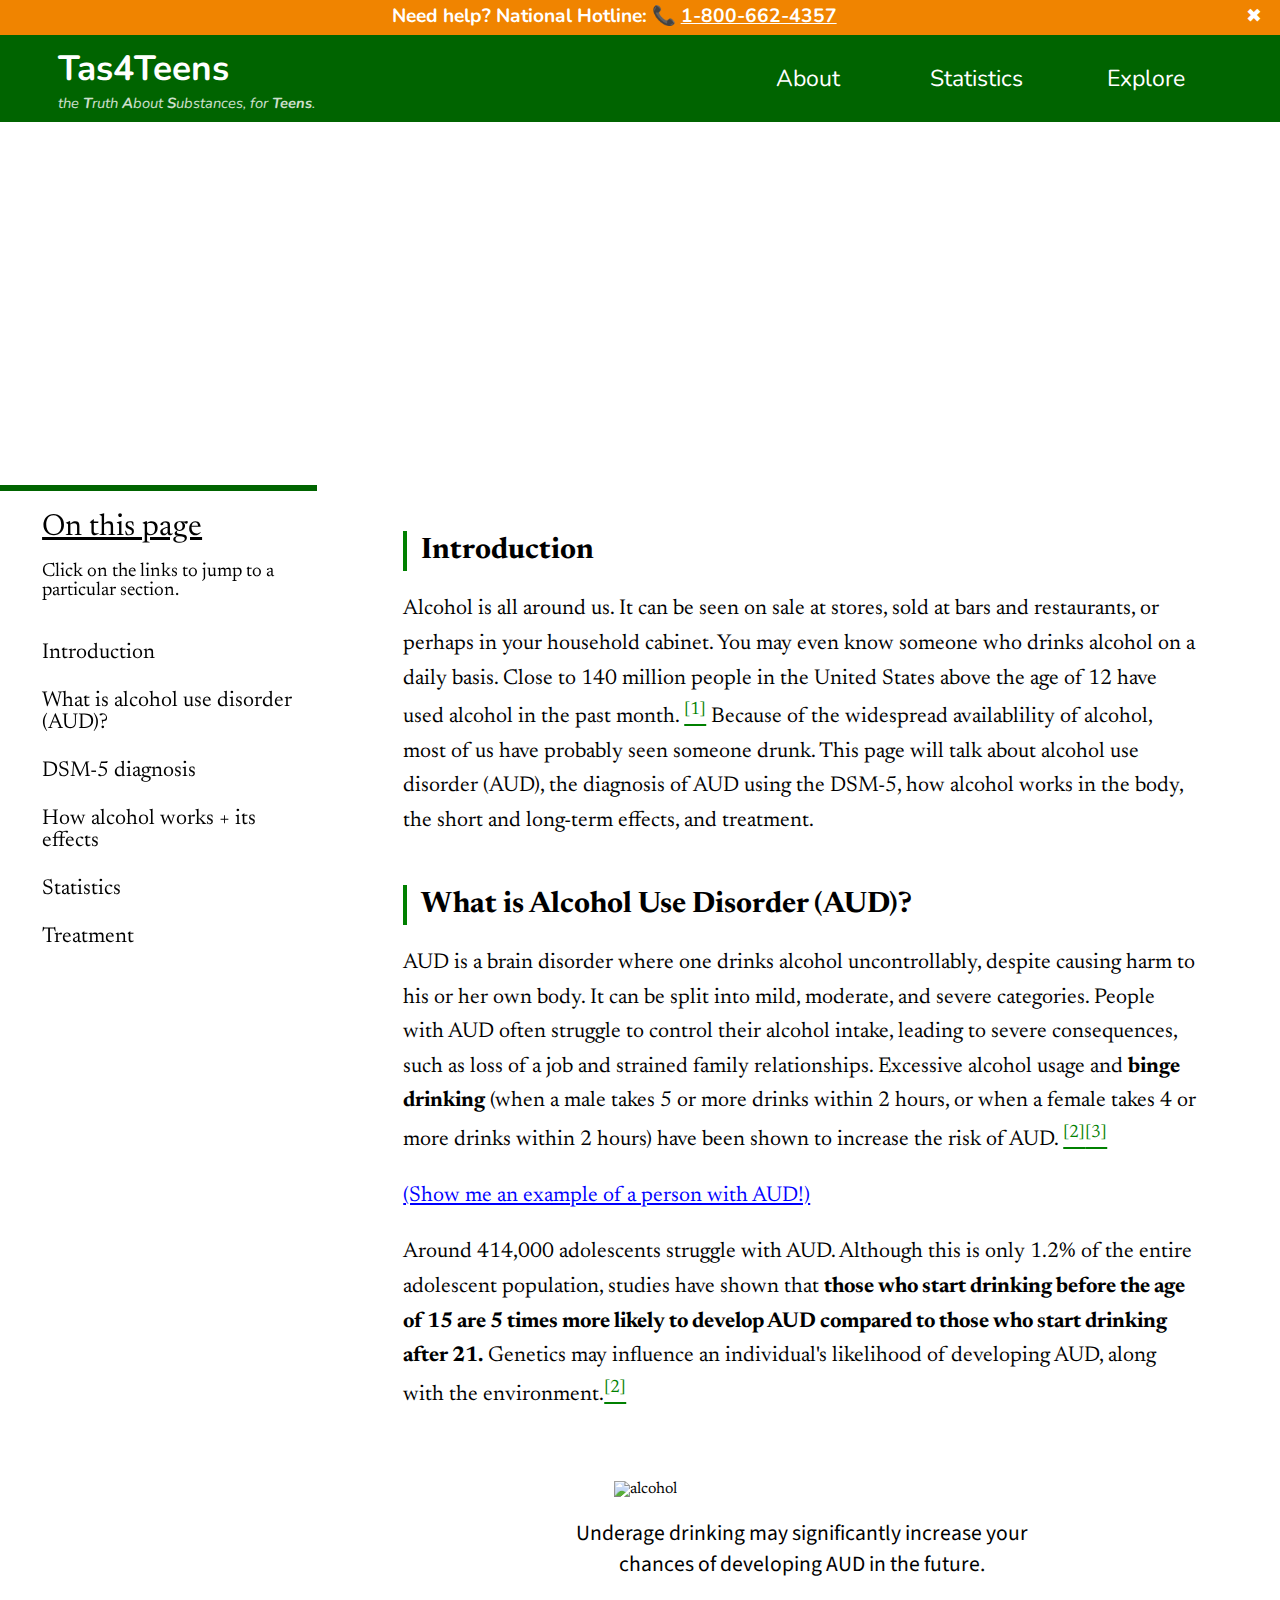
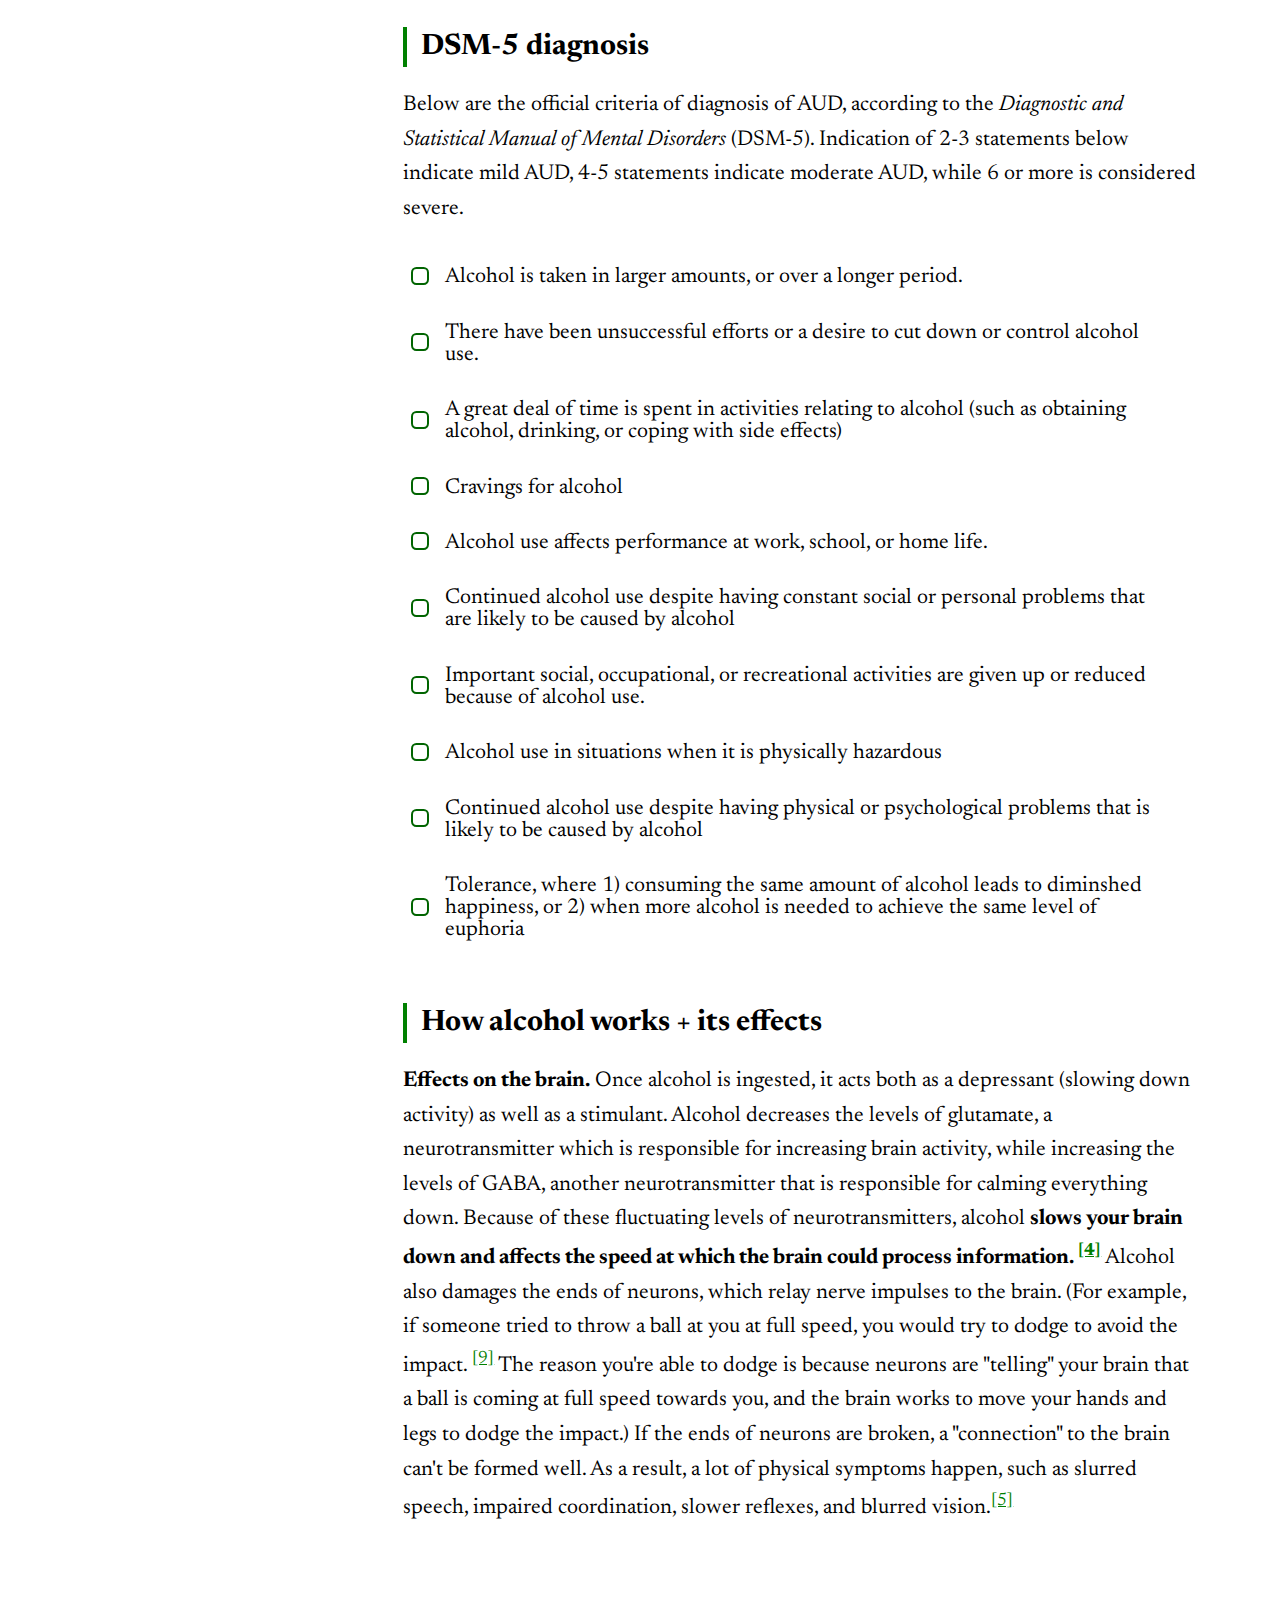
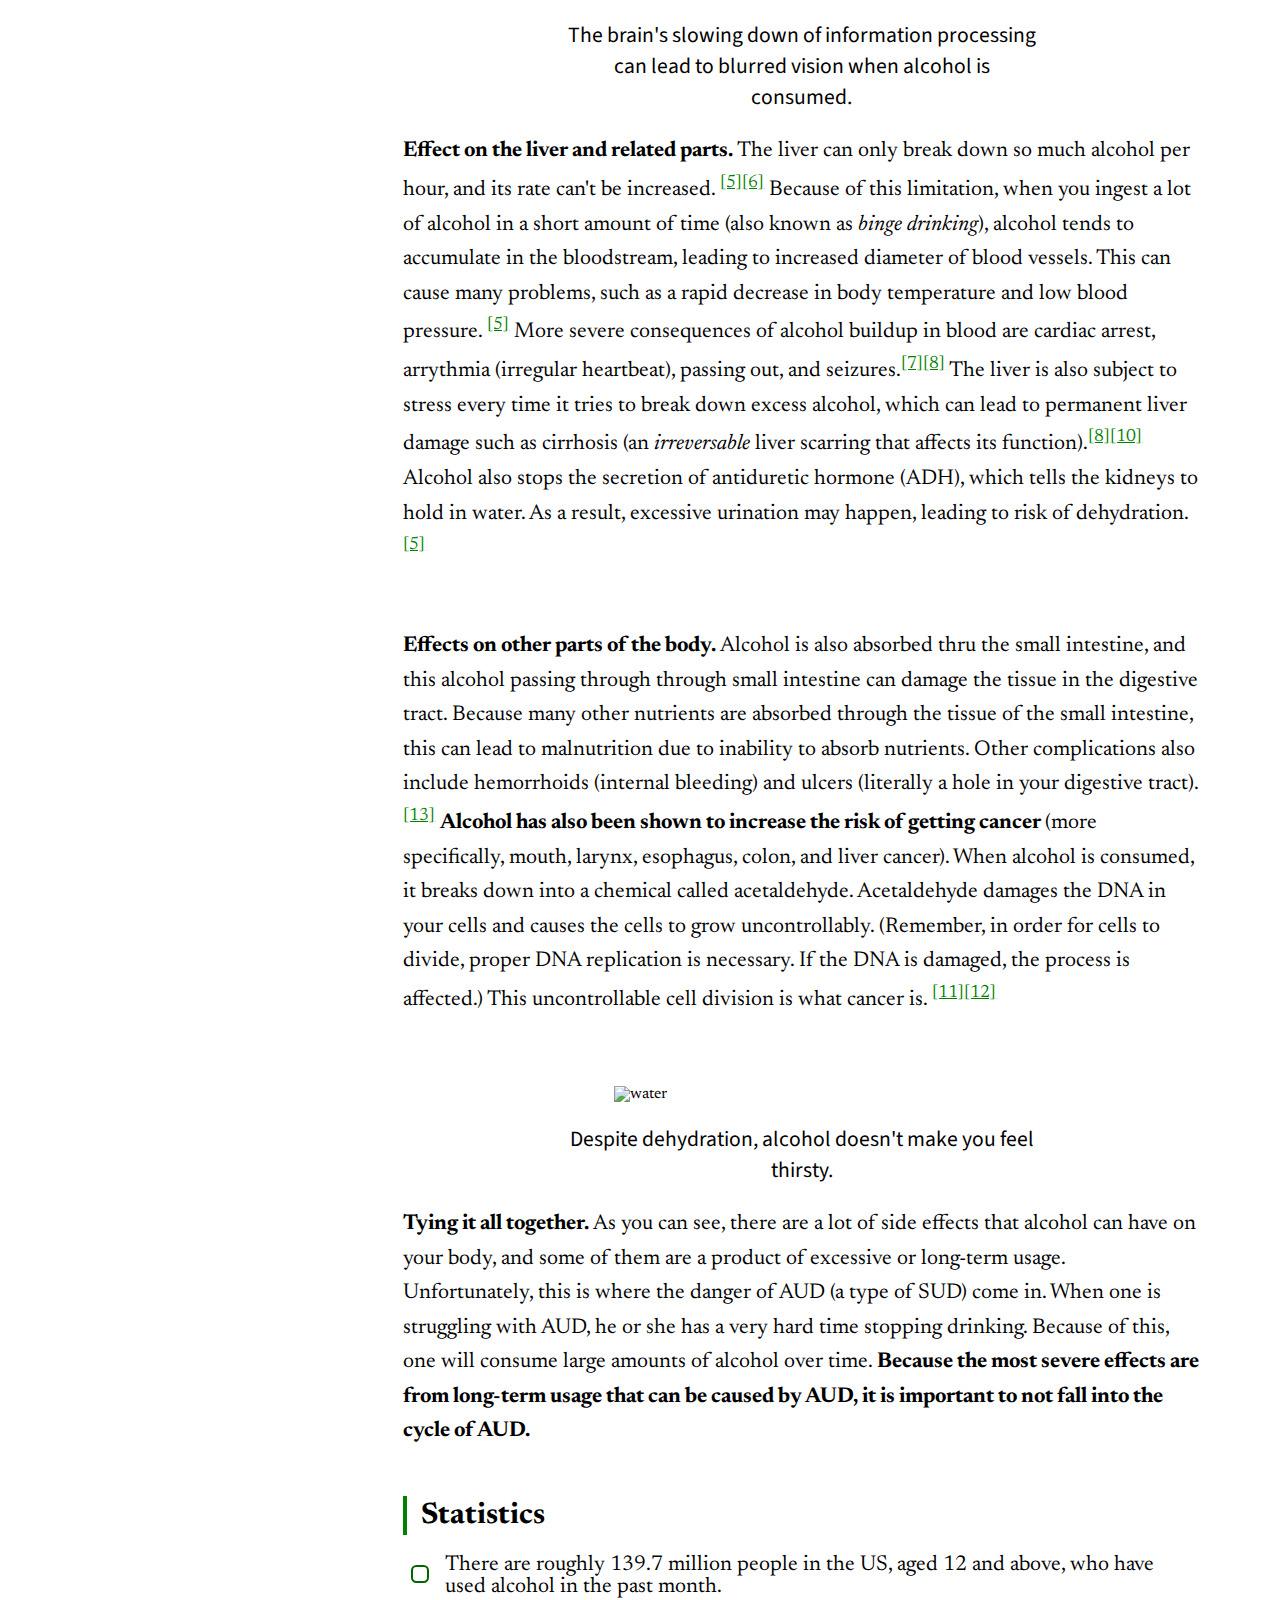
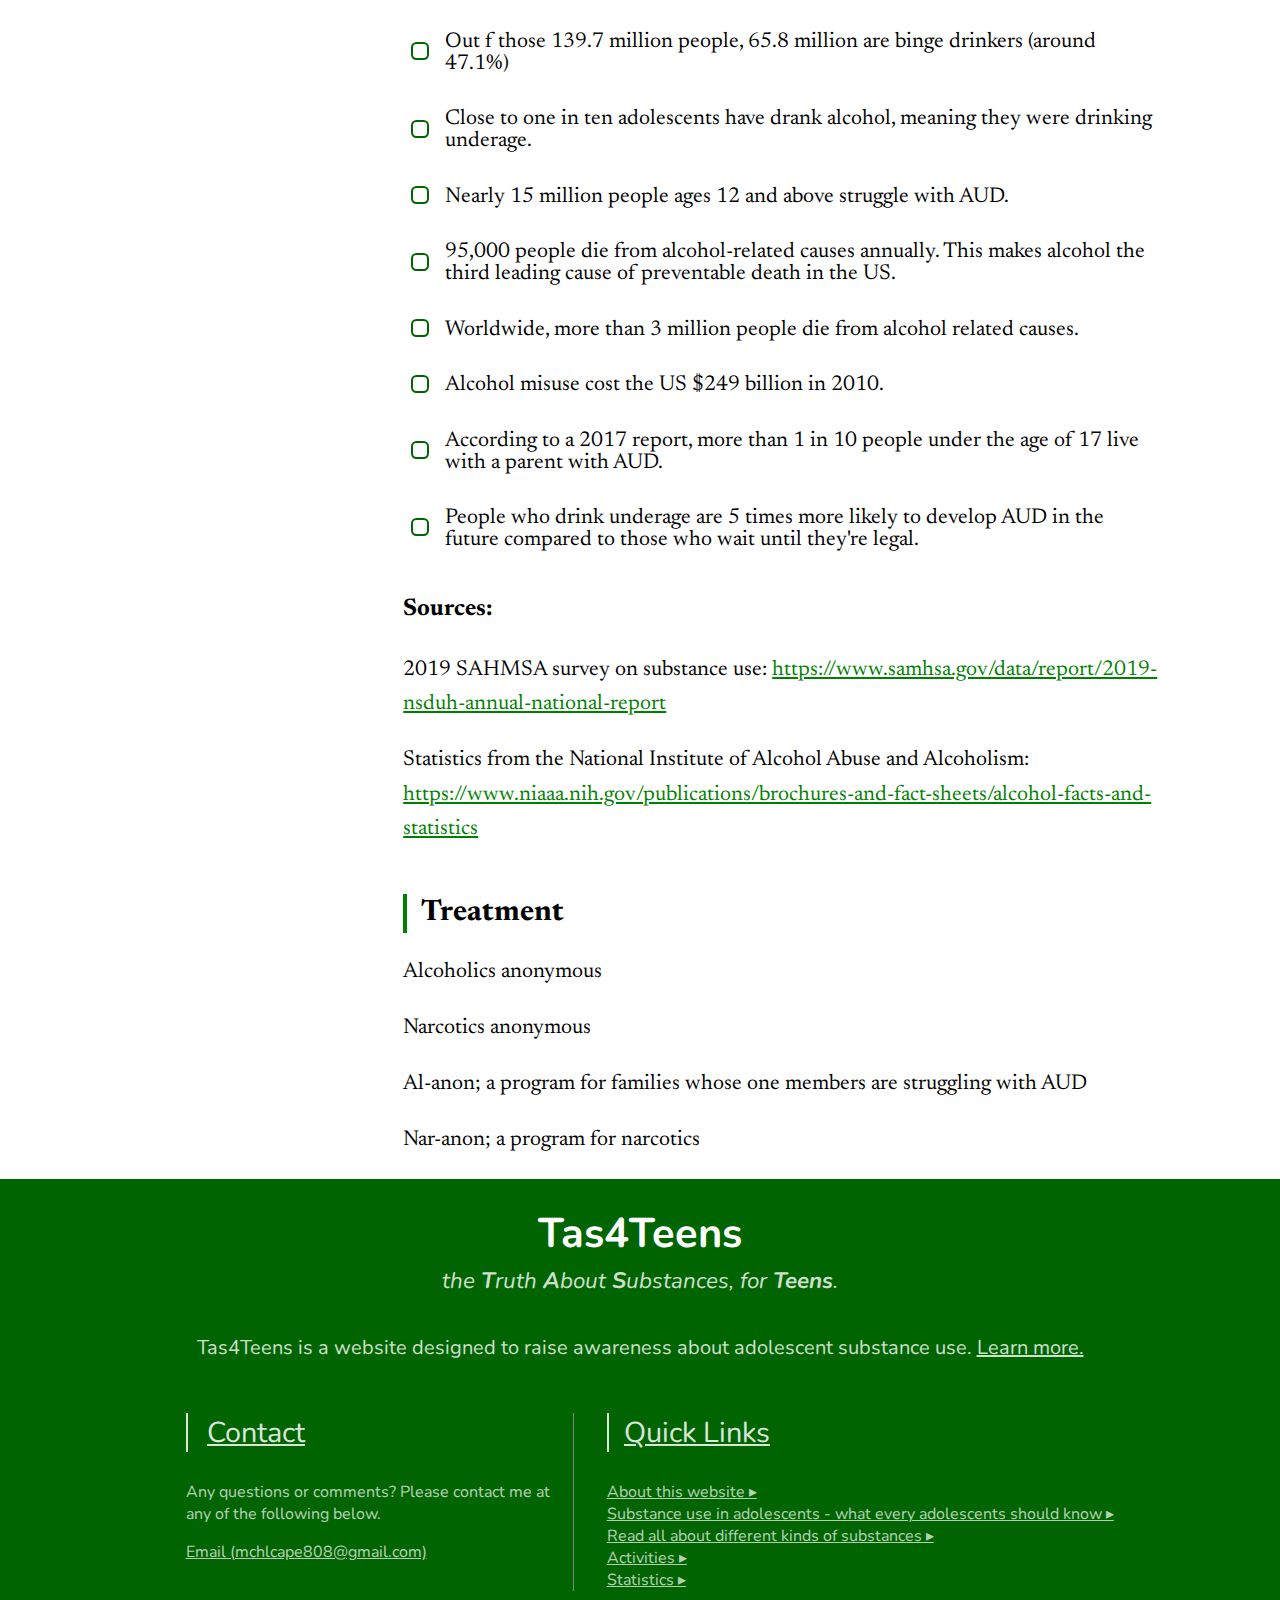
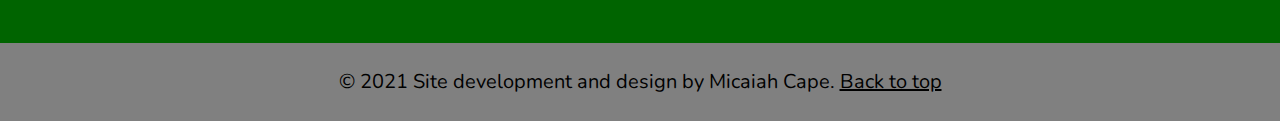
==== commit 2ab16cd5: "more updates" ====
--- a/alcohol.html
+++ b/alcohol.html
@@ -83,13 +83,14 @@
     <div id = 'content'>
         <div id = 'navigationDiv'>
             <p id = 'navigationText'>On this page</p>
+            <p id = 'navigationSubText'>Click on the links to jump to a particular section.</p>
             <div id = 'navigationLinkHolder'>
-                <p class = 'navigationLink'>Introduction</p>
-                <p class = 'navigationLink'>What is alcohol use disorder (AUD)?</p>
-                <p class = 'navigationLink'>DSM-5 diagnosis</p>
-                <p class = 'navigationLink'>How alcohol works + effects</p>
-                <p class = 'navigationLink'>Statistics</p>
-                <p class = 'navigationLink'>Treatment</p>
+                <a class = 'navigationLink' href = '#introduction'>Introduction</a>
+                <a class = 'navigationLink' href = '#aud'>What is alcohol use disorder (AUD)?</a>
+                <a class = 'navigationLink' href = '#dsm5diagnosis'>DSM-5 diagnosis</a>
+                <a class = 'navigationLink' href = '#effects'>How alcohol works + its effects</a>
+                <a class = 'navigationLink' href = '#stats'>Statistics</a>
+                <a class = 'navigationLink' href = '#treatment'>Treatment</a>
             </div>
             <div id = 'otherLinkHolder'>
                 <!--
@@ -102,8 +103,7 @@
                     <p class = 'indivCitation'></p>
                 </div>
                 -->
-                <div class = 'arrow'>Next article: Nitrous Oxide</div>
-                <div class = 'arrow'>Previous article: Marijuana</div>
+              
             </div>
         </div>
         
@@ -119,8 +119,8 @@
             <p id = 'brightLink' class = 'bodyText'>(Show me an example of a person with AUD!)</p>
             <div class = 'example'>
                 
-                <p class = 'showMoreText'>John is in high school. He decided to stay after school with his friends, every day to go the 7-eleven to buy alcohol. Although he is underage, he wants alcohol so much that he uses a fake ID. After getting his hands on alcohol, he would stay away from home for hours on end, leaving his parents worried. His grades start slipping because he won't do his homework. Worst of all, when he is home on the weekends, he gets short-tempered and violent because he doesn't have access to alcohol at home.</p>
-                <p class = 'showMoreTextCaption'>As seen above, John is so desparate for alcohol to the point he risks prosecution by using a fake ID. His use of alcohol has severe consequences for not only himself but for those around him.</p>
+                <p class = 'showMoreText'>John is in high school. He decides to stay after school with his friends, every day to go the 7-eleven to buy alcohol. Although he is underage, he wants alcohol so much that he uses a fake ID. After getting his hands on alcohol, he would stay away from home for hours on end, leaving his parents worried. His grades start slipping because he won't do his homework. Worst of all, when he is home on the weekends, he gets short-tempered and violent because he doesn't have access to alcohol at home.</p>
+                <p class = 'showMoreTextCaption'>As seen above, John is so desperate for alcohol to the point he risks prosecution by using a fake ID. His use of alcohol has severe consequences for not only himself but for those around him.</p>
             </div>
 
             <p class = 'bodyText'>Around 414,000 adolescents struggle with AUD. Although this is only 1.2% of the entire adolescent population, studies have shown that <b>those who start drinking before the age of 15 are 5 times more likely to develop AUD compared to those who start drinking after 21.</b> Genetics may influence an individual's likelihood of developing AUD, along with the environment.<a href="https://www.niaaa.nih.gov/publications/brochures-and-fact-sheets/understanding-alcohol-use-disorder" class = 'citations'><sup>[2]</sup></a></p>
@@ -133,9 +133,32 @@
             <div id = 'criteriaHolder'></div>
 
             <section id = 'effects' class = 'subtitle'>How alcohol works + its effects</section>
-            <p class = 'bodyText'>Once alcohol is ingested, it acts both as a depressant (slowing down activity) as well as a stimulant. Alcohol decreases the levels of glutamate, a neurotransmitter which is responsible for increasing brain activity, while increasing the levels of GABA, another neurotransmitter that is responsible for calming everything down. Because of these fluctuating levels of neurotransmitters, alcohol basically <b>slows your brain down and affects the speed at which the brain could process information. <sup><a href="https://www.forbes.com/sites/daviddisalvo/2012/10/16/what-alcohol-really-does-to-your-brain/?sh=b964755664ea" class = 'citations'>[4]</a></sup></b>As a result, a lot of physical symptoms happen, such as slurred speech, impaired coordination, and blurred vision. </p>
-
-            <p class = 'bodyText'>The liver can only break down so much alcohol per hour, and its rate can't be increased. <sup><a href="https://www.healthline.com/health/why-does-alcohol-make-you-drunk" class = 'citations'>[5]</a><a href="https://www.colgate.edu/about/campus-services-and-resources/parent-alcohol-handbook/how-alcohol-works-body" class = 'citations'>[6]</a></sup> Because of this limitation, when you ingest a lot of alcohol in a short amount of time (also known as <i>binge drinking</i>), alcohol tends to accumulate in the bloodstream, leading to increased diameter of blood vessels. This can cause many problems, such as a rapid decrease in body temperature and low blood pressure. <sup><a href="https://www.healthline.com/health/why-does-alcohol-make-you-drunk" class = 'citations'>[5]</a></sup> In more extreme cases, because alcohol slows down the nervous system, many other things can happen, such as cardiac arrest, confusion, passing out, and seizures. These are usually the symptoms of <b>alcohol overdose.</b></p>
+            <p class = 'bodyText'><b>Effects on the brain.</b> Once alcohol is ingested, it acts both as a depressant (slowing down activity) as well as a stimulant. Alcohol decreases the levels of glutamate, a neurotransmitter which is responsible for increasing brain activity, while increasing the levels of GABA, another neurotransmitter that is responsible for calming everything down. Because of these fluctuating levels of neurotransmitters, alcohol <b>slows your brain down and affects the speed at which the brain could process information. <sup><a href="https://www.forbes.com/sites/daviddisalvo/2012/10/16/what-alcohol-really-does-to-your-brain/?sh=b964755664ea" class = 'citations'>[4]</a></sup></b> Alcohol also damages the ends of neurons, which relay nerve impulses to the brain. (For example, if someone tried to throw a ball at you at full speed, you would try to dodge to avoid the impact. <sup><a href="https://www.webmd.com/connect-to-care/addiction-treatment-recovery/alcohol/serious-effects-alcohol-on-brain" class = 'citations'>[9]</a></sup> The reason you're able to dodge is because neurons are "telling" your brain that a ball is coming at full speed towards you, and the brain works to move your hands and legs to dodge the impact.) If the ends of neurons are broken, a "connection" to the brain can't be formed well. As a result, a lot of physical symptoms happen, such as slurred speech, impaired coordination, slower reflexes, and blurred vision.<sup><a href="https://www.healthline.com/health/why-does-alcohol-make-you-drunk" class = 'citations'>[5]</a></sup></p>
+
+            <img src="https://images.pexels.com/photos/722680/light-bokeh-colors-blur-722680.jpeg?auto=compress&cs=tinysrgb&dpr=2&w=500" alt="" class = 'image'>
+            <p class = 'imageSubTitle'>The brain's slowing down of information processing can lead to blurred vision when alcohol is consumed.</p>
+
+            <p class = 'bodyText'><b>Effect on the liver and related parts.</b> The liver can only break down so much alcohol per hour, and its rate can't be increased. <sup><a href="https://www.healthline.com/health/why-does-alcohol-make-you-drunk" class = 'citations'>[5]</a><a href="https://www.colgate.edu/about/campus-services-and-resources/parent-alcohol-handbook/how-alcohol-works-body" class = 'citations'>[6]</a></sup> Because of this limitation, when you ingest a lot of alcohol in a short amount of time (also known as <i>binge drinking</i>), alcohol tends to accumulate in the bloodstream, leading to increased diameter of blood vessels. This can cause many problems, such as a rapid decrease in body temperature and low blood pressure. <sup><a href="https://www.healthline.com/health/why-does-alcohol-make-you-drunk" class = 'citations'>[5]</a></sup> More severe consequences of alcohol buildup in blood are cardiac arrest, arrythmia (irregular heartbeat), passing out, and seizures.<sup><a href="https://www.healthline.com/health/alcoholism/overdose" class = 'citations'>[7]</a><a href="https://americanaddictioncenters.org/alcoholism-treatment/body-effects" class = 'citations'>[8]</a></sup> The liver is also subject to stress every time it tries to break down excess alcohol, which can lead to permanent liver damage such as cirrhosis (an <i>irreversable</i> liver scarring that affects its function).<sup><a href="https://americanaddictioncenters.org/alcoholism-treatment/body-effects" class = 'citations'>[8]</a><a href="https://www.niaaa.nih.gov/alcohols-effects-health/alcohols-effects-body" class = 'citations'>[10]</a></sup> Alcohol also stops the secretion of antiduretic hormone (ADH), which tells the kidneys to hold in water. As a result, excessive urination may happen, leading to risk of dehydration.<sup><a href="https://www.healthline.com/health/why-does-alcohol-make-you-drunk" class = 'citations'>[5]</a></sup></p><br>
+
+            <p class = 'bodyText'><b>Effects on other parts of the body.</b> Alcohol is also absorbed thru the small intestine, and this alcohol passing through through small intestine can damage the tissue in the digestive tract. Because many other nutrients are absorbed through the tissue of the small intestine, this can lead to malnutrition due to inability to absorb nutrients. Other complications also include hemorrhoids (internal bleeding) and ulcers (literally a hole in your digestive tract). <sup><a href="https://www.healthline.com/health/alcohol/effects-on-body" class = 'citations'>[13]</a></sup> <b>Alcohol has also been shown to increase the risk of getting cancer </b>(more specifically, mouth, larynx, esophagus, colon, and liver cancer). When alcohol is consumed, it breaks down into a chemical called acetaldehyde. Acetaldehyde damages the DNA in your cells and causes the cells to grow uncontrollably. (Remember, in order for cells to divide, proper DNA replication is necessary. If the DNA is damaged, the process is affected.) This uncontrollable cell division is what cancer is. <sup><a href="https://www.niaaa.nih.gov/alcohols-effects-health/alcohols-effects-body" class = 'citations'>[11]</a><a href="https://www.cdc.gov/cancer/alcohol/index.htm" class = 'citations'>[12]</a></sup></p>
+
+            <img src="https://images.pexels.com/photos/416528/pexels-photo-416528.jpeg?auto=compress&cs=tinysrgb&dpr=2&w=500" alt="water" class = 'image'>
+            <p class = 'imageSubTitle'>Despite dehydration, alcohol doesn't make you feel thirsty.</p>
+
+            <p class = 'bodyText'><b>Tying it all together.</b> As you can see, there are a lot of side effects that alcohol can have on your body, and some of them are a product of excessive or long-term usage. Unfortunately, this is where the danger of AUD (a type of SUD) come in. When one is struggling with AUD, he or she has a very hard time stopping drinking. Because of this, one will consume large amounts of alcohol over time. <b>Because the most severe effects are from long-term usage that can be caused by AUD, it is important to not fall into the cycle of AUD.</b></p>
+
+            <section id = 'stats' class = 'subtitle'>Statistics</section>
+            <div id = 'statisticsHolder'></div>
+            <p class = 'bodyText' id = 'bold'> <b>Sources:</b></p>
+            <p class = 'bodyText'>2019 SAHMSA survey on substance use: <a href="https://www.samhsa.gov/data/report/2019-nsduh-annual-national-report" class = 'citations'>https://www.samhsa.gov/data/report/2019-nsduh-annual-national-report</a></p>
+            <p class = 'bodyText'>Statistics from the National Institute of Alcohol Abuse and Alcoholism: <a href="https://www.niaaa.nih.gov/publications/brochures-and-fact-sheets/alcohol-facts-and-statistics" class = 'citations'>https://www.niaaa.nih.gov/publications/brochures-and-fact-sheets/alcohol-facts-and-statistics</a></p>
+
+            <section id = 'stats' class = 'subtitle'>Treatment</section>
+
+            <p class = 'bodyText'>Alcoholics anonymous</p>
+            <p class = 'bodyText'>Narcotics anonymous</p>
+            <p class = 'bodyText'>Al-anon; a program for families whose one members are struggling with AUD</p>
+            <p class = 'bodyText'>Nar-anon; a program for narcotics</p>
             
         </div>
     </div>
--- a/css/template.css
+++ b/css/template.css
@@ -28,11 +28,12 @@
 
 body{
     font-family: 'Nunito', sans-serif;
-    width: 102%;
-    margin-left: -1%;
+    width: 101%;
+    margin-left: -0.5%;
     margin-right: -1%;
     margin-top: -0.3%;
-    margin-bottom: -1%;
+    margin-bottom: -0.5%;
+
     
 }
 
--- a/css/alcohol.css
+++ b/css/alcohol.css
@@ -13,10 +13,12 @@
     z-index: 2;
 }
 
+#body{
+    width: 100%;
+}
+
 #content{
     display: flex;
-
-    justify-content: center;
     font-family: 'newsreader', serif;
 }
 
@@ -34,7 +36,9 @@
 }
 
 #contentDiv{
-    width: 75%;
+    width: 72.5%;
+    margin-left: 1.25%;
+    margin-right: 1.25%;
 }
 
 #navigationText{
@@ -46,10 +50,17 @@
     margin-bottom: 5%;
 }
 
+#navigationSubText{
+    font-size: 120%;
+    margin-left: 15%;
+    margin-bottom: 9%;
+}
+
 .navigationLink{
     /*color: white;*/
     color: black;
-
+    display:block;
+    text-decoration: none;
     padding-left: 15%;
     font-size: 135%;
     -webkit-user-select: none;  
@@ -102,9 +113,9 @@
 
 .image{
     margin-top: 5%;
-    width: 50%;
-    margin-left: 25%;
-    margin-right: 25%;
+    width: 40%;
+    margin-left: 30%;
+    margin-right: 30%;
 }
 
 .imageSubTitle{
@@ -117,6 +128,7 @@
 }
 
 .example{
+    display: none;
     margin-left: 10%;
     margin-right: 10%;
     width: 74%;
@@ -147,6 +159,13 @@
     display: flex;
 }
 
+.indivStatisticsHolder{
+    font-size: 135%;
+    margin-left: 7.5%;
+    margin-right: 7.5%;
+    display: flex;
+}
+
 .bullet{
     height: 14px;
     width: 14px;
@@ -162,6 +181,10 @@
     max-width: 90%;
     margin-top: 2.3%;
     margin-bottom: 1.9%;
+}
+
+#bold{
+    font-size: 150%;
 }
 @media only screen and (orientation: portrait){
 
@@ -197,6 +220,13 @@
         margin-bottom: 4%;
     }
 
+    #navigationSubText{
+        font-size: 4.5vw;
+        margin-left: 8%;
+        margin-bottom: 4%;
+    }
+    
+
     .navigationLink{
         font-size: 4.5vw;
         padding-left: 8%;
@@ -226,7 +256,7 @@
     .bodyText{
         margin-left: 7.5%;
         margin-right: 7.5%;
-        font-size: 4.75vw;
+        font-size: 4.5vw;
     }
 
     .example{
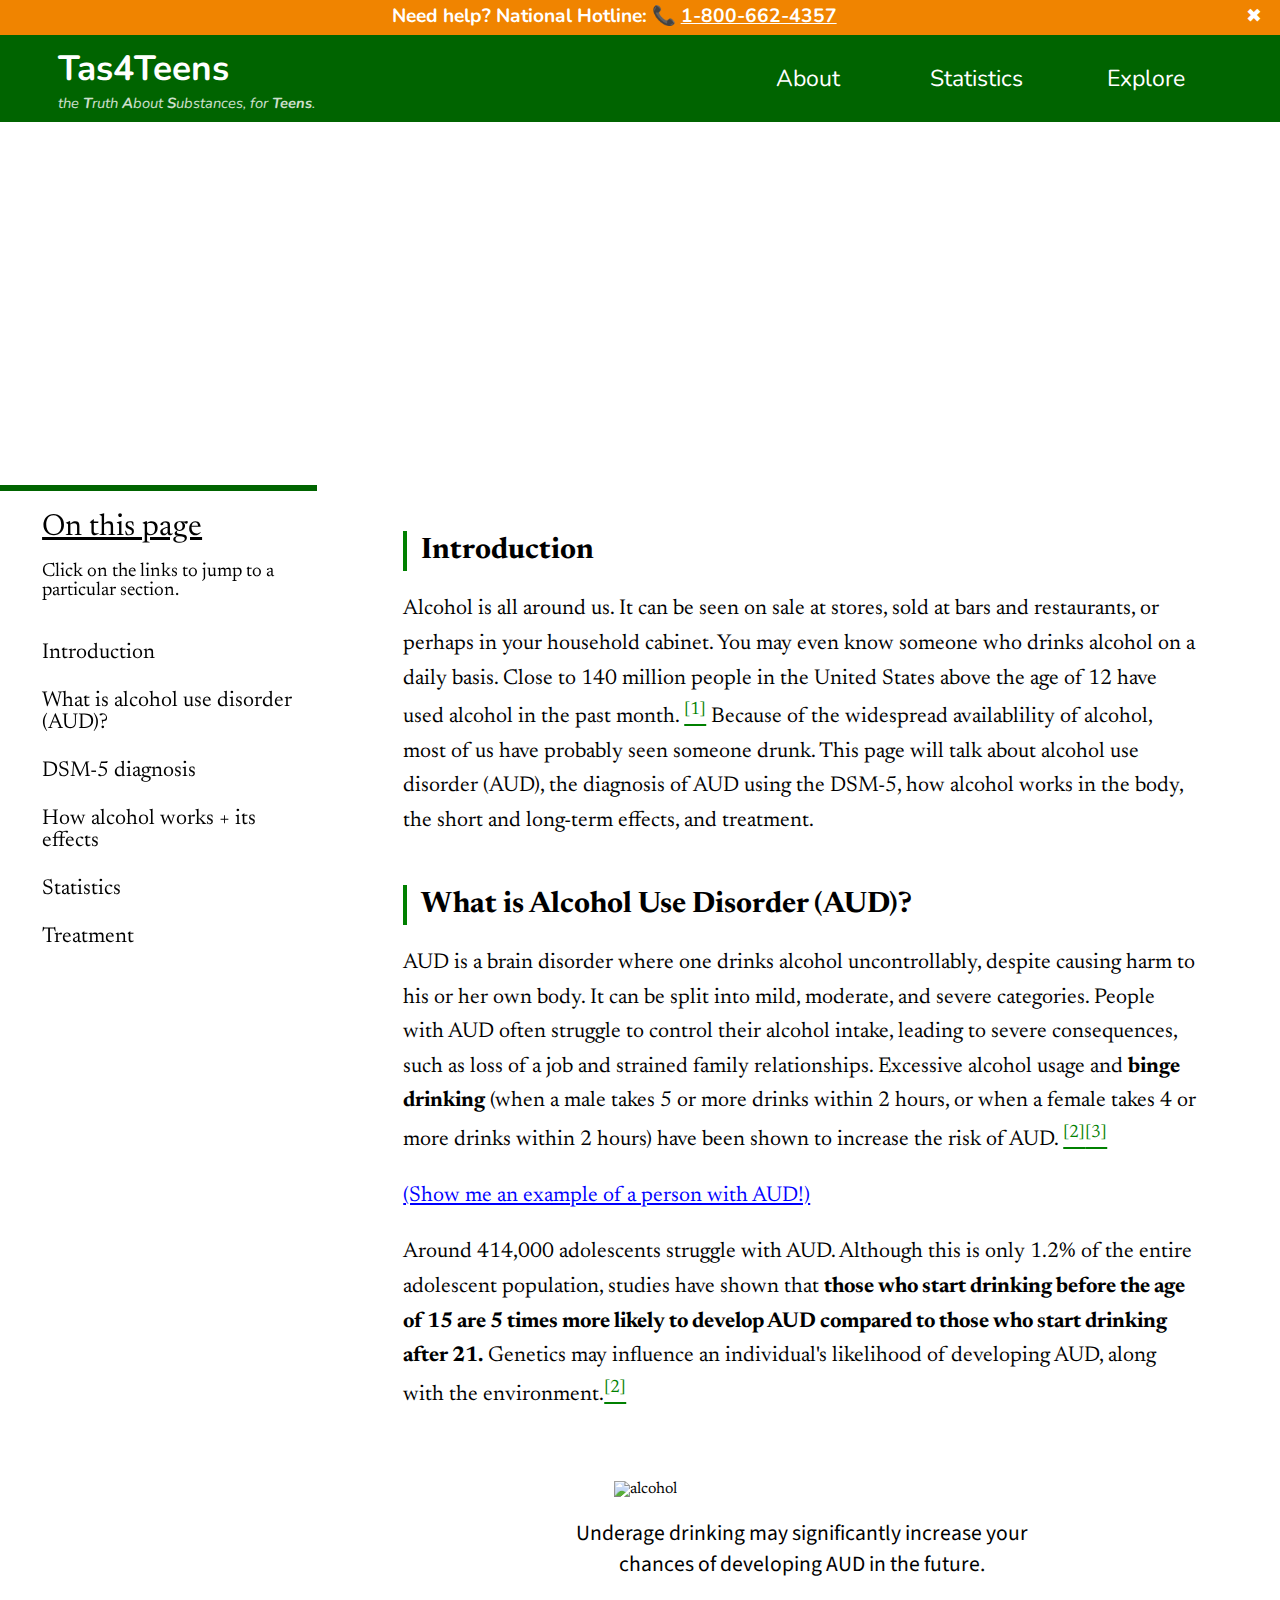
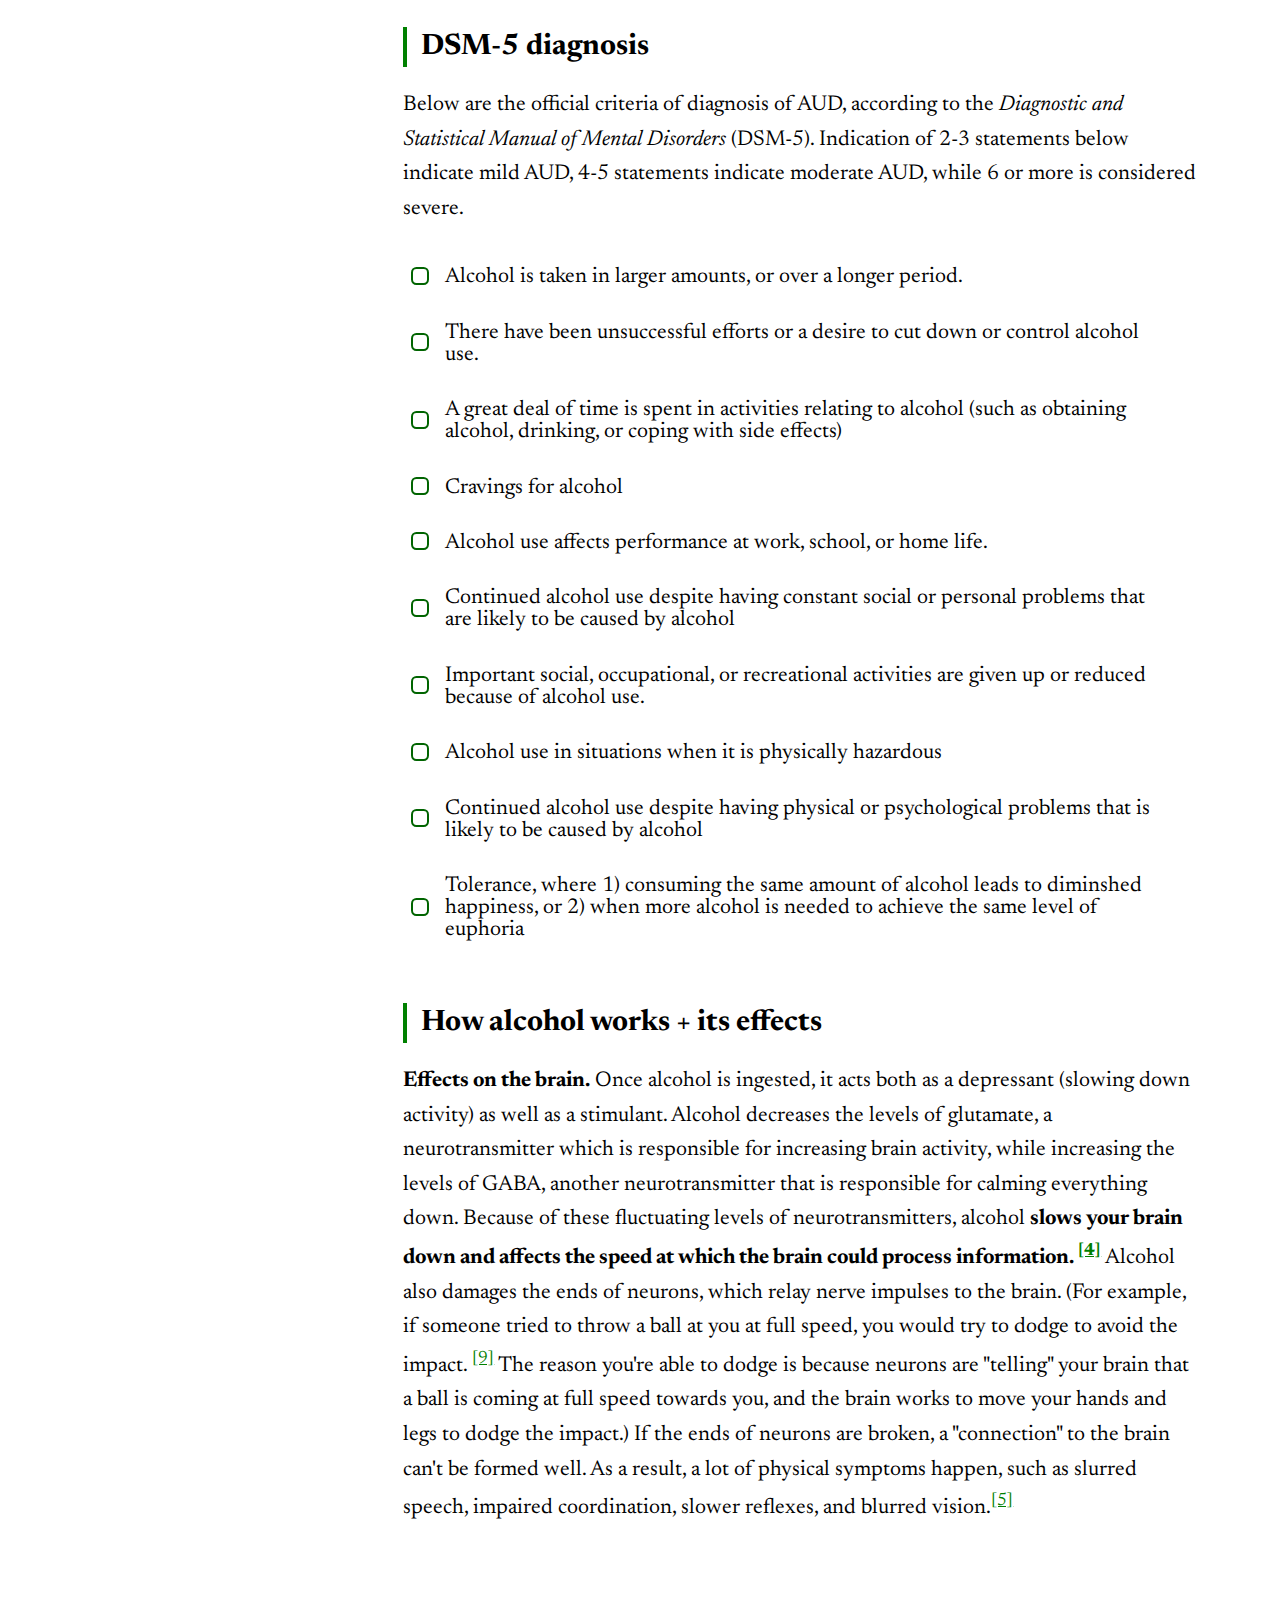
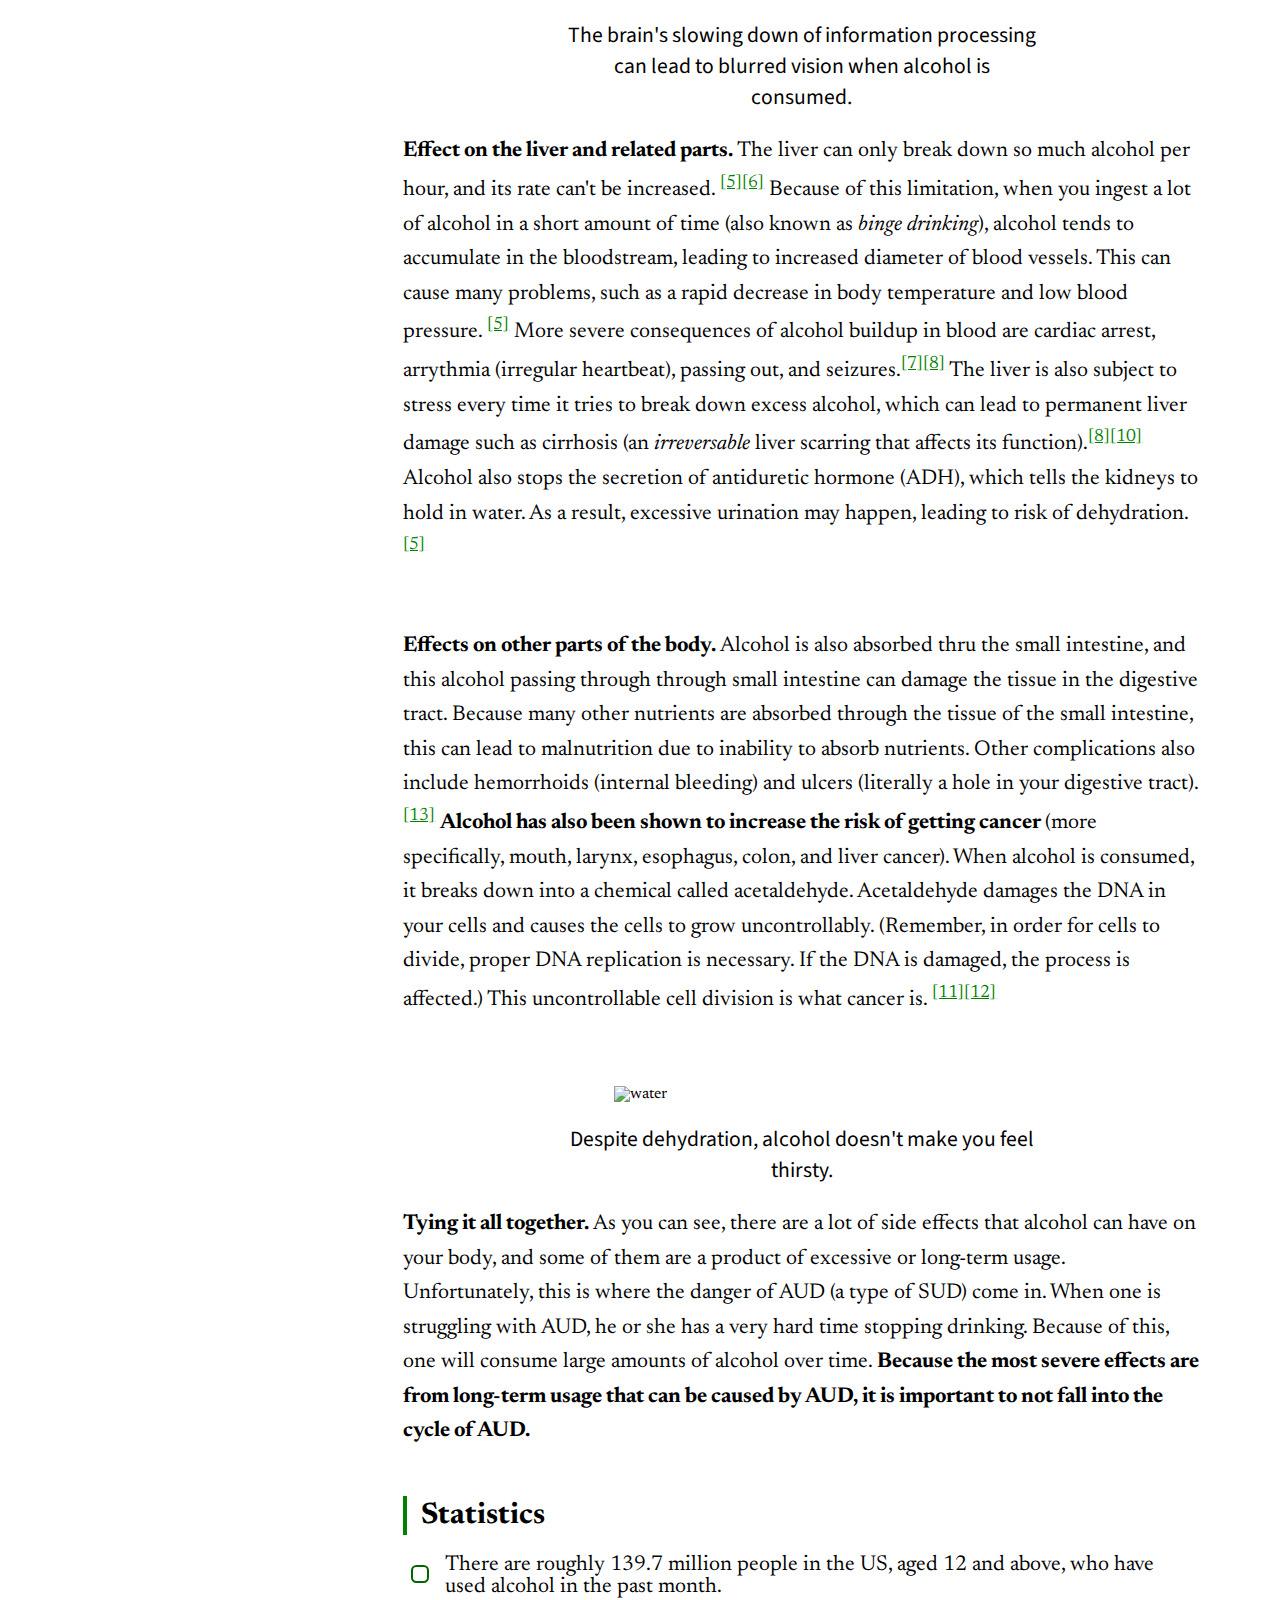
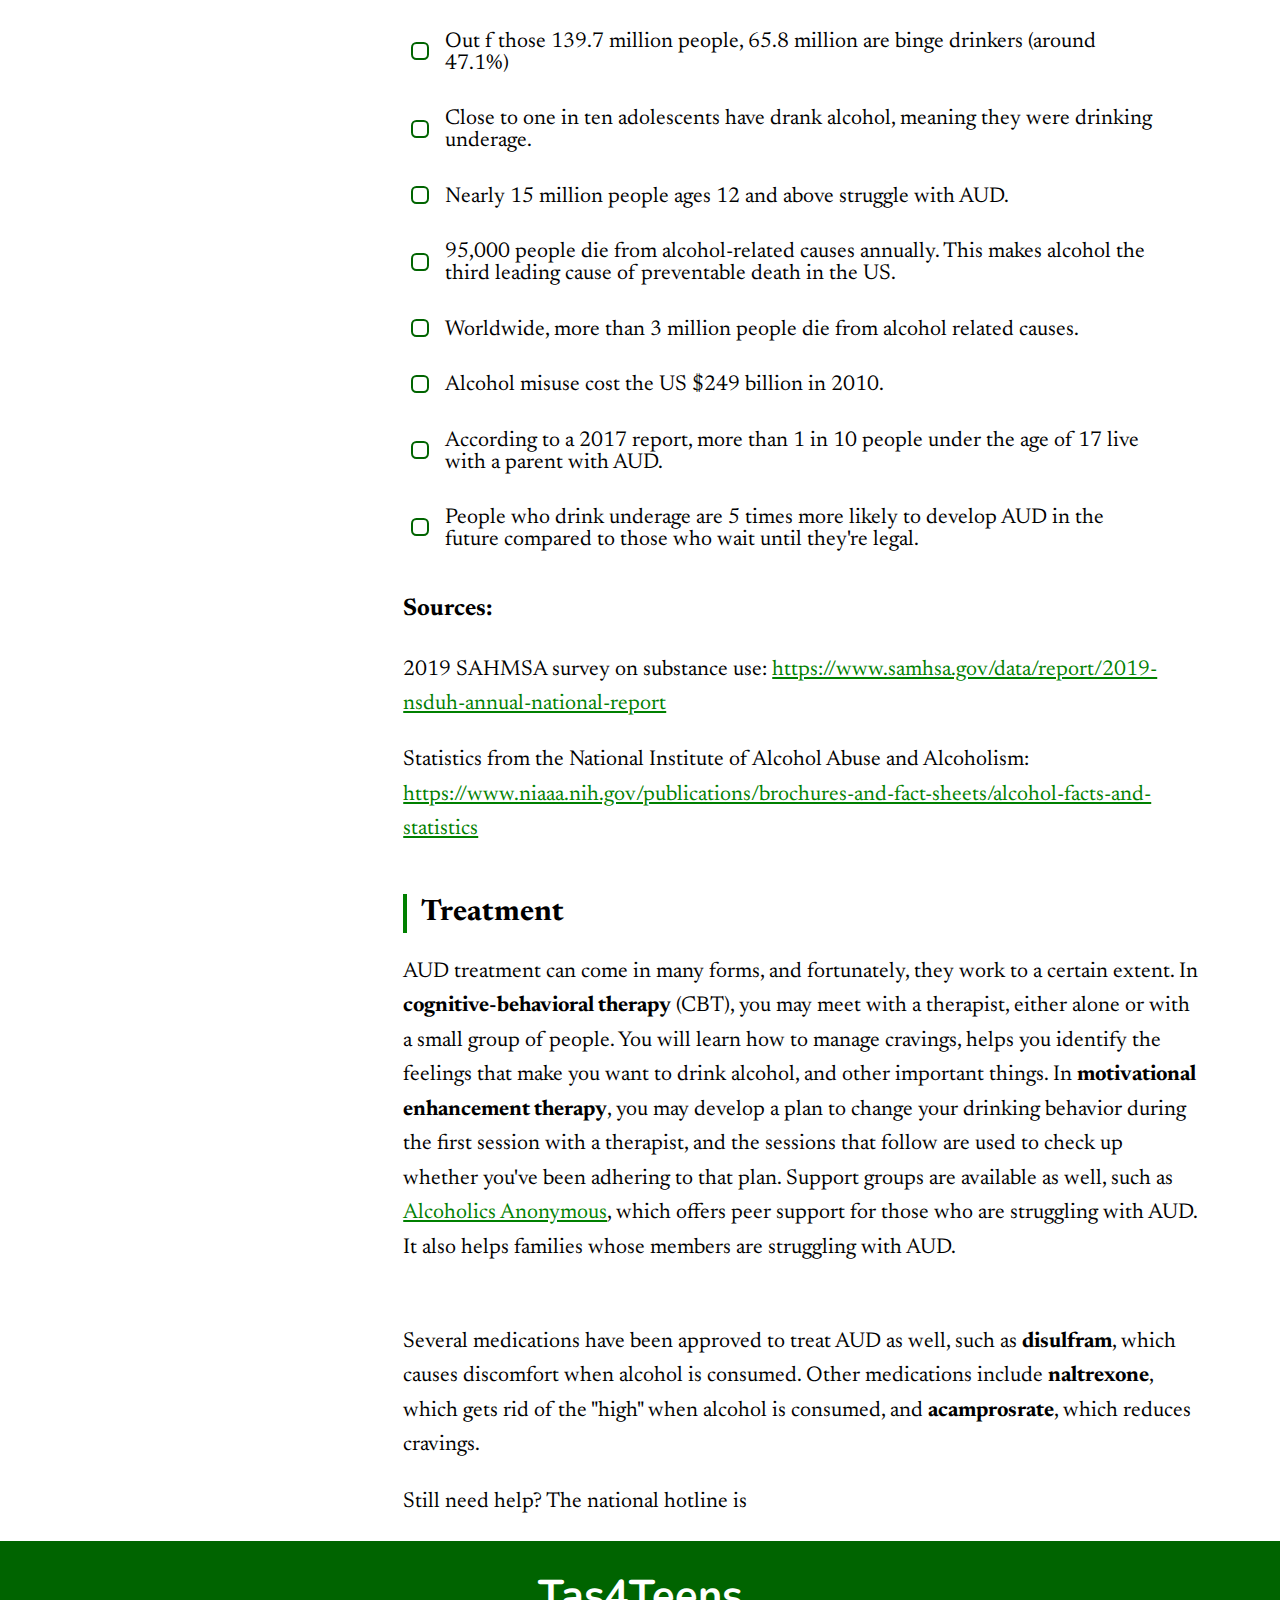
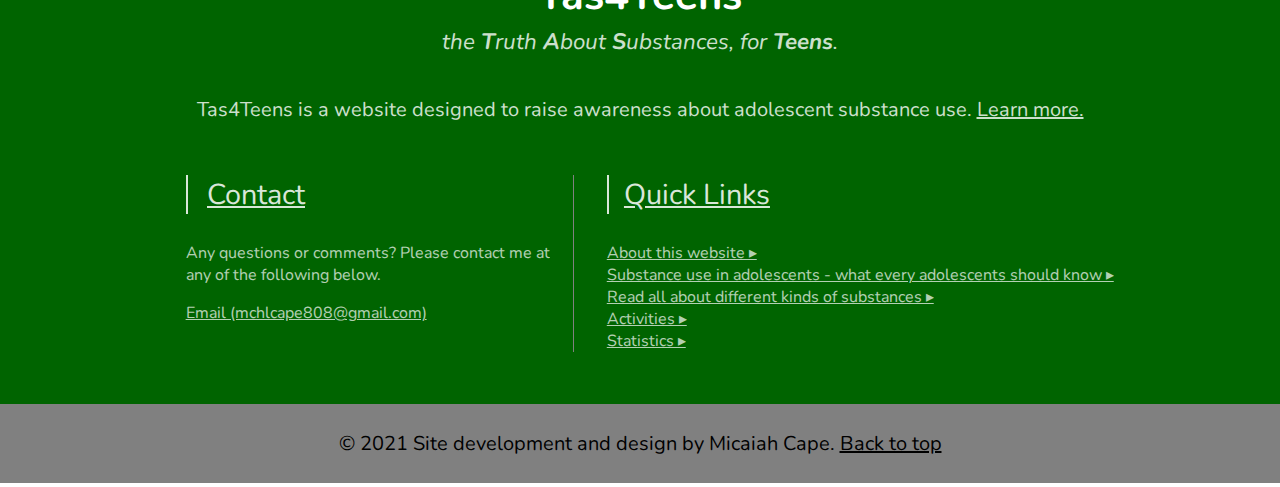
==== commit 249b476f: "more more updates" ====
--- a/alcohol.html
+++ b/alcohol.html
@@ -154,11 +154,12 @@
             <p class = 'bodyText'>Statistics from the National Institute of Alcohol Abuse and Alcoholism: <a href="https://www.niaaa.nih.gov/publications/brochures-and-fact-sheets/alcohol-facts-and-statistics" class = 'citations'>https://www.niaaa.nih.gov/publications/brochures-and-fact-sheets/alcohol-facts-and-statistics</a></p>
 
             <section id = 'stats' class = 'subtitle'>Treatment</section>
-
-            <p class = 'bodyText'>Alcoholics anonymous</p>
-            <p class = 'bodyText'>Narcotics anonymous</p>
-            <p class = 'bodyText'>Al-anon; a program for families whose one members are struggling with AUD</p>
-            <p class = 'bodyText'>Nar-anon; a program for narcotics</p>
+            <p class = 'bodyText'>AUD treatment can come in many forms, and fortunately, they work to a certain extent. In <b>cognitive-behavioral therapy</b> (CBT), you may meet with a therapist, either alone or with a small group of people. You will learn how to manage cravings, helps you identify the feelings that make you want to drink alcohol, and other important things. In <b>motivational enhancement therapy</b>, you may develop a plan to change your drinking behavior during the first session with a therapist, and the sessions that follow are used to check up whether you've been adhering to that plan. Support groups are available as well, such as <a href="https://aa.org" class = 'citations'>Alcoholics Anonymous</a>, which offers peer support for those who are struggling with AUD. It also helps families whose members are struggling with AUD.</p>
+            <br>
+            <p class = 'bodyText'>Several medications have been approved to treat AUD as well, such as <b>disulfram</b>, which causes discomfort when alcohol is consumed. Other medications include <b>naltrexone</b>, which gets rid of the "high" when alcohol is consumed, and <b>acamprosrate</b>, which reduces cravings.</p>
+
+            <p class = 'bodyText'>Still need help? The national hotline is <a href="tel://+18006624357" id = 'call'>1-800-662-4357</a></p>
+
             
         </div>
     </div>
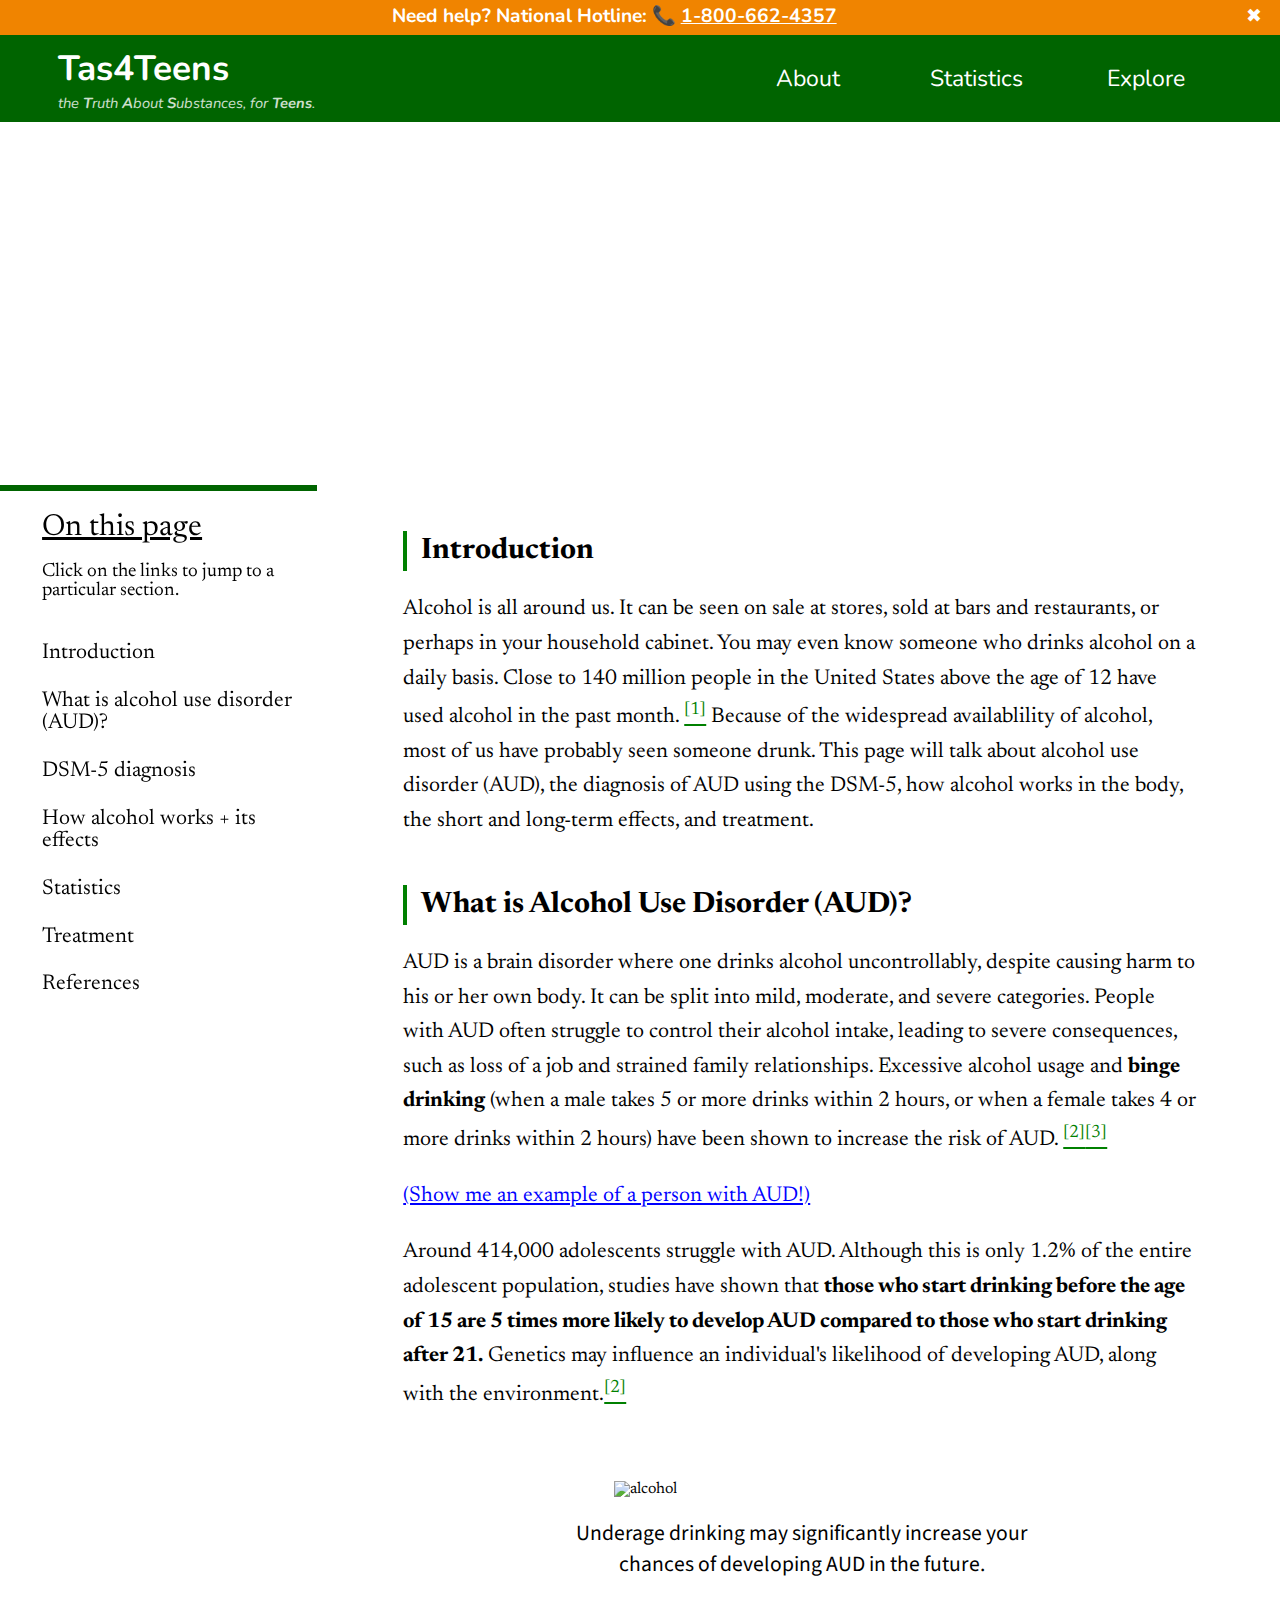
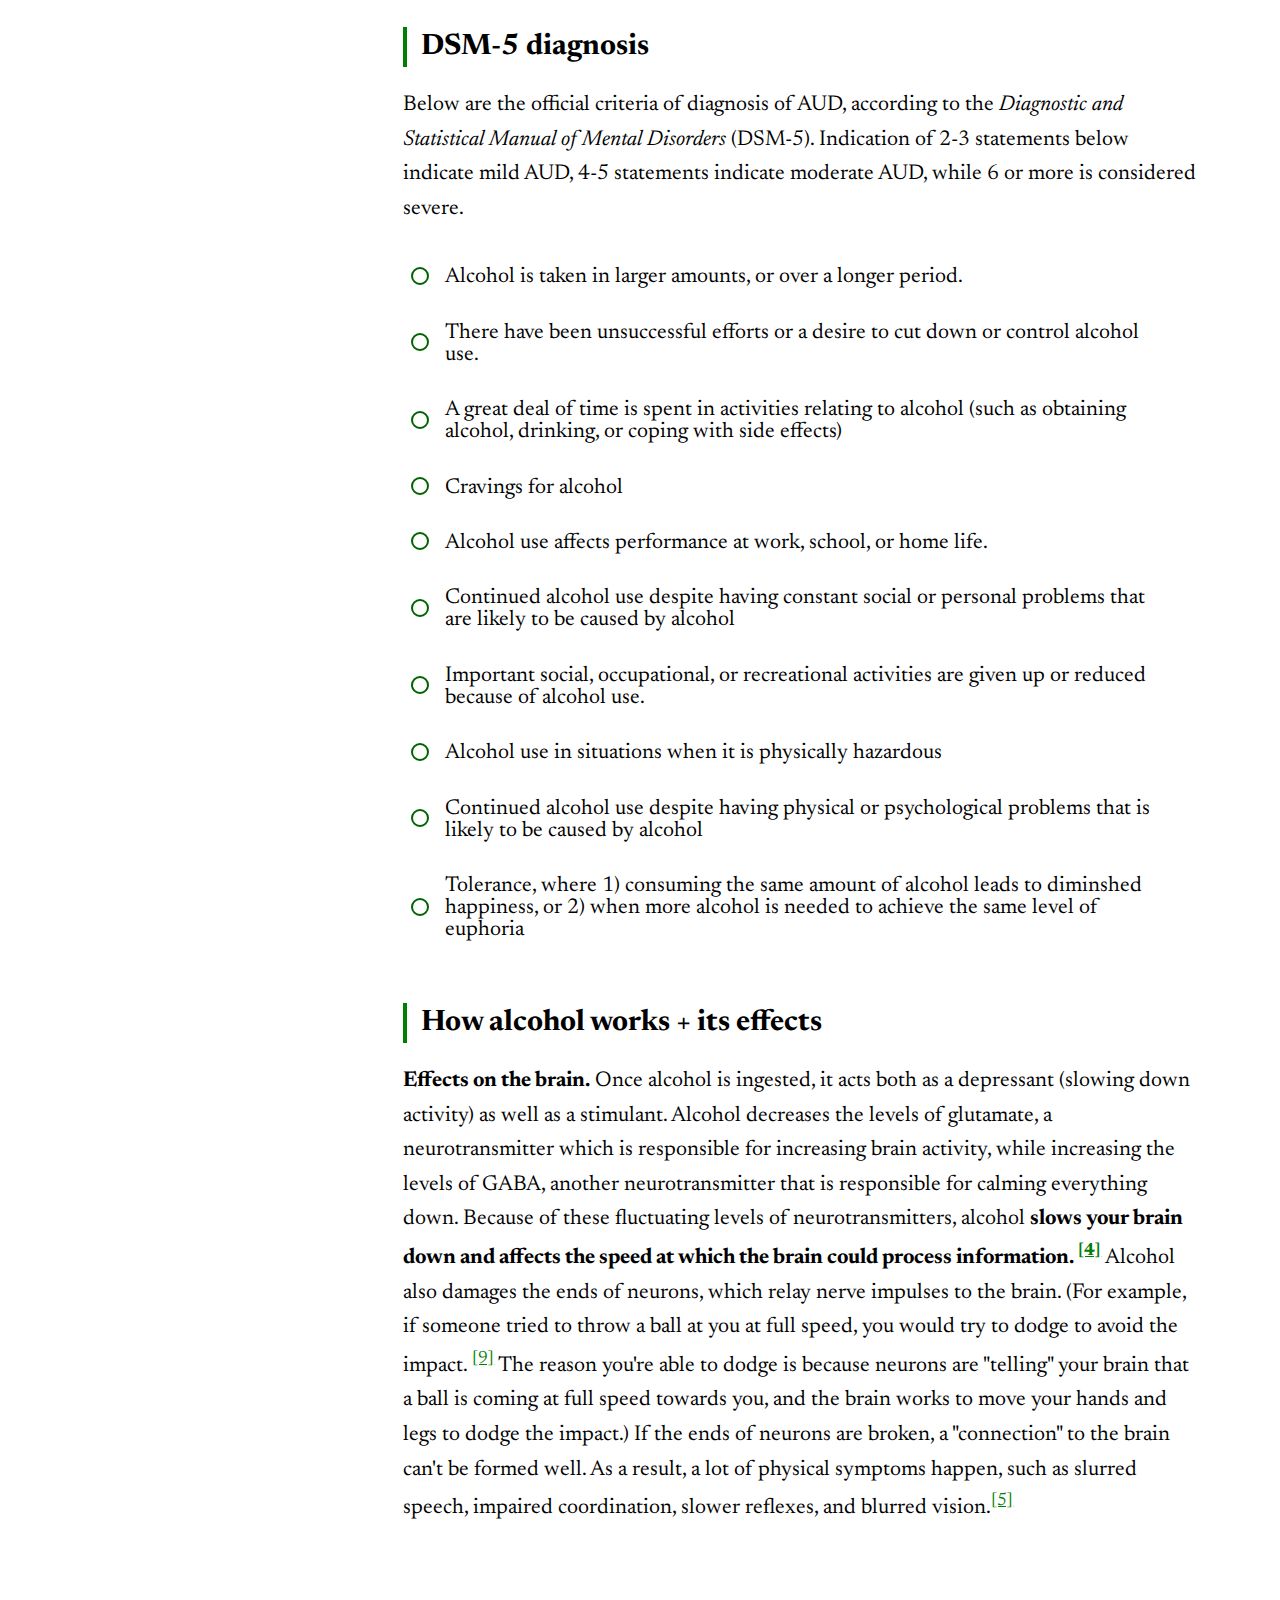
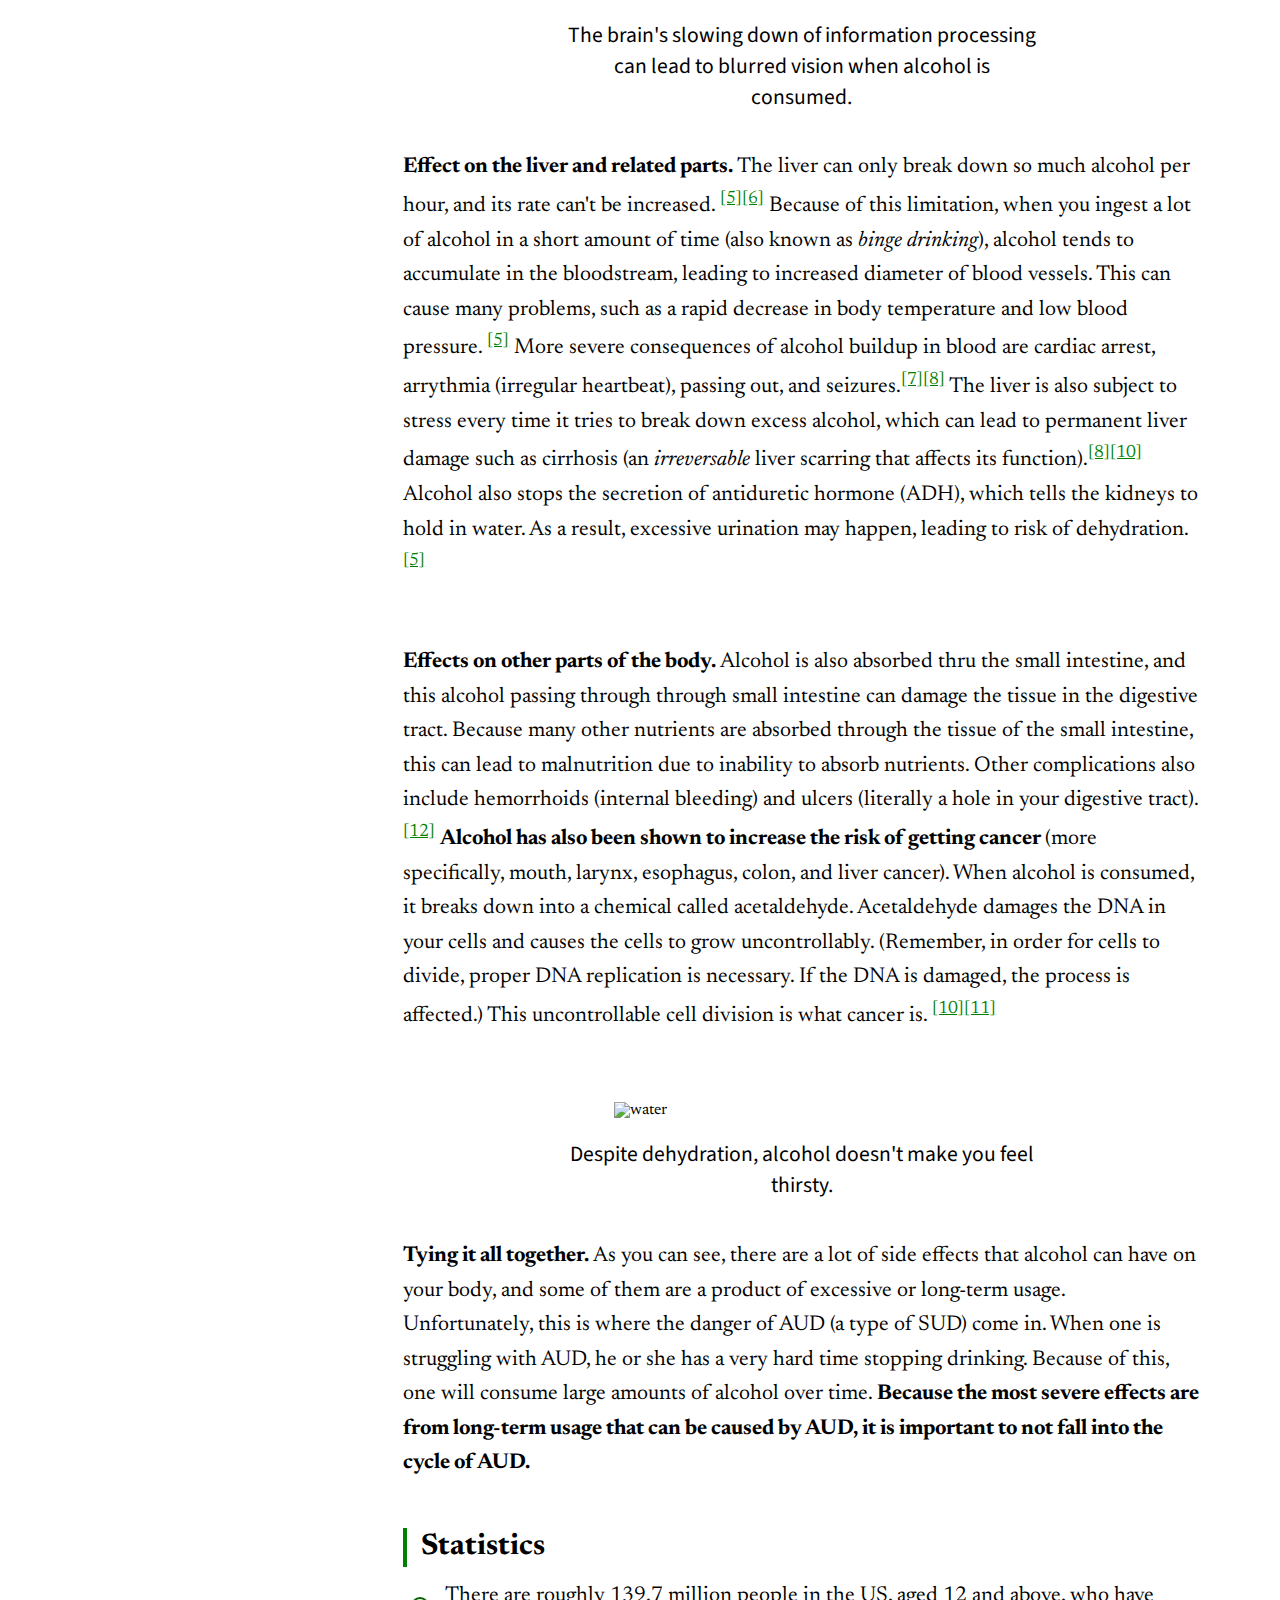
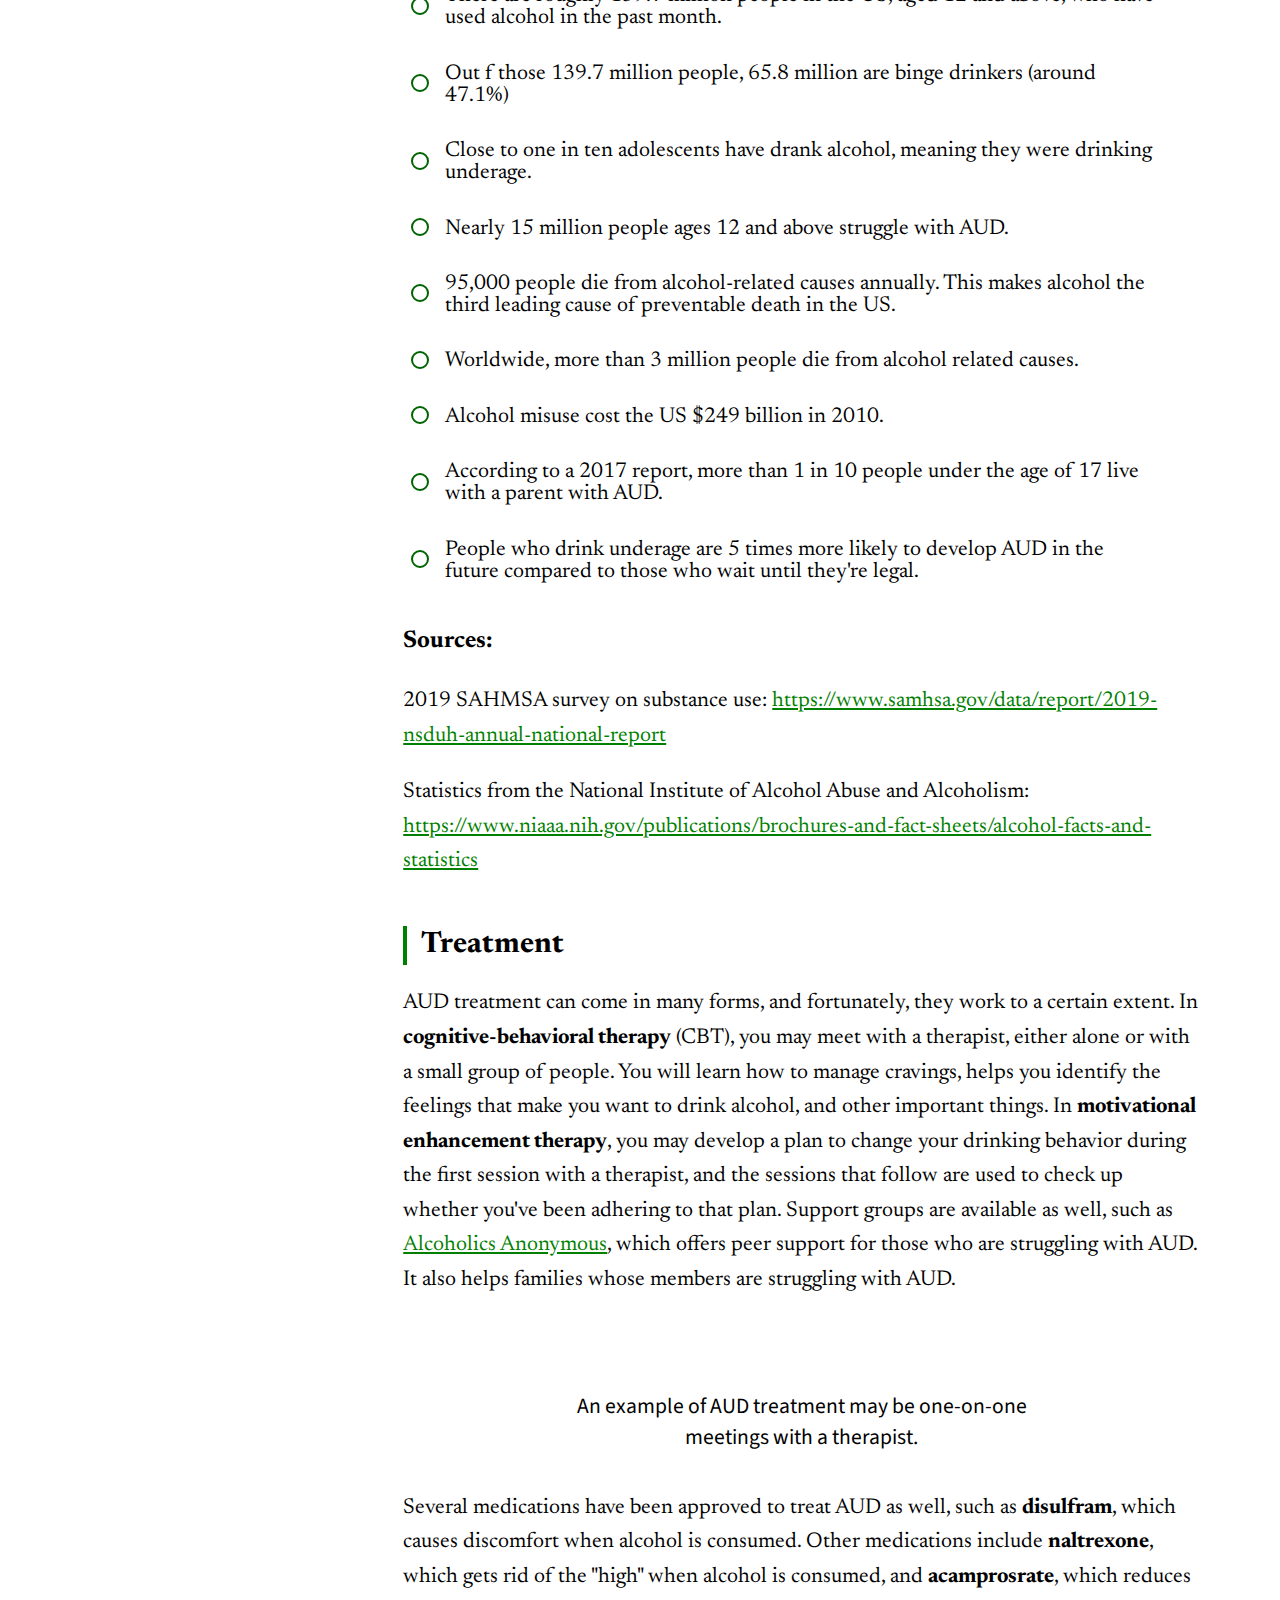
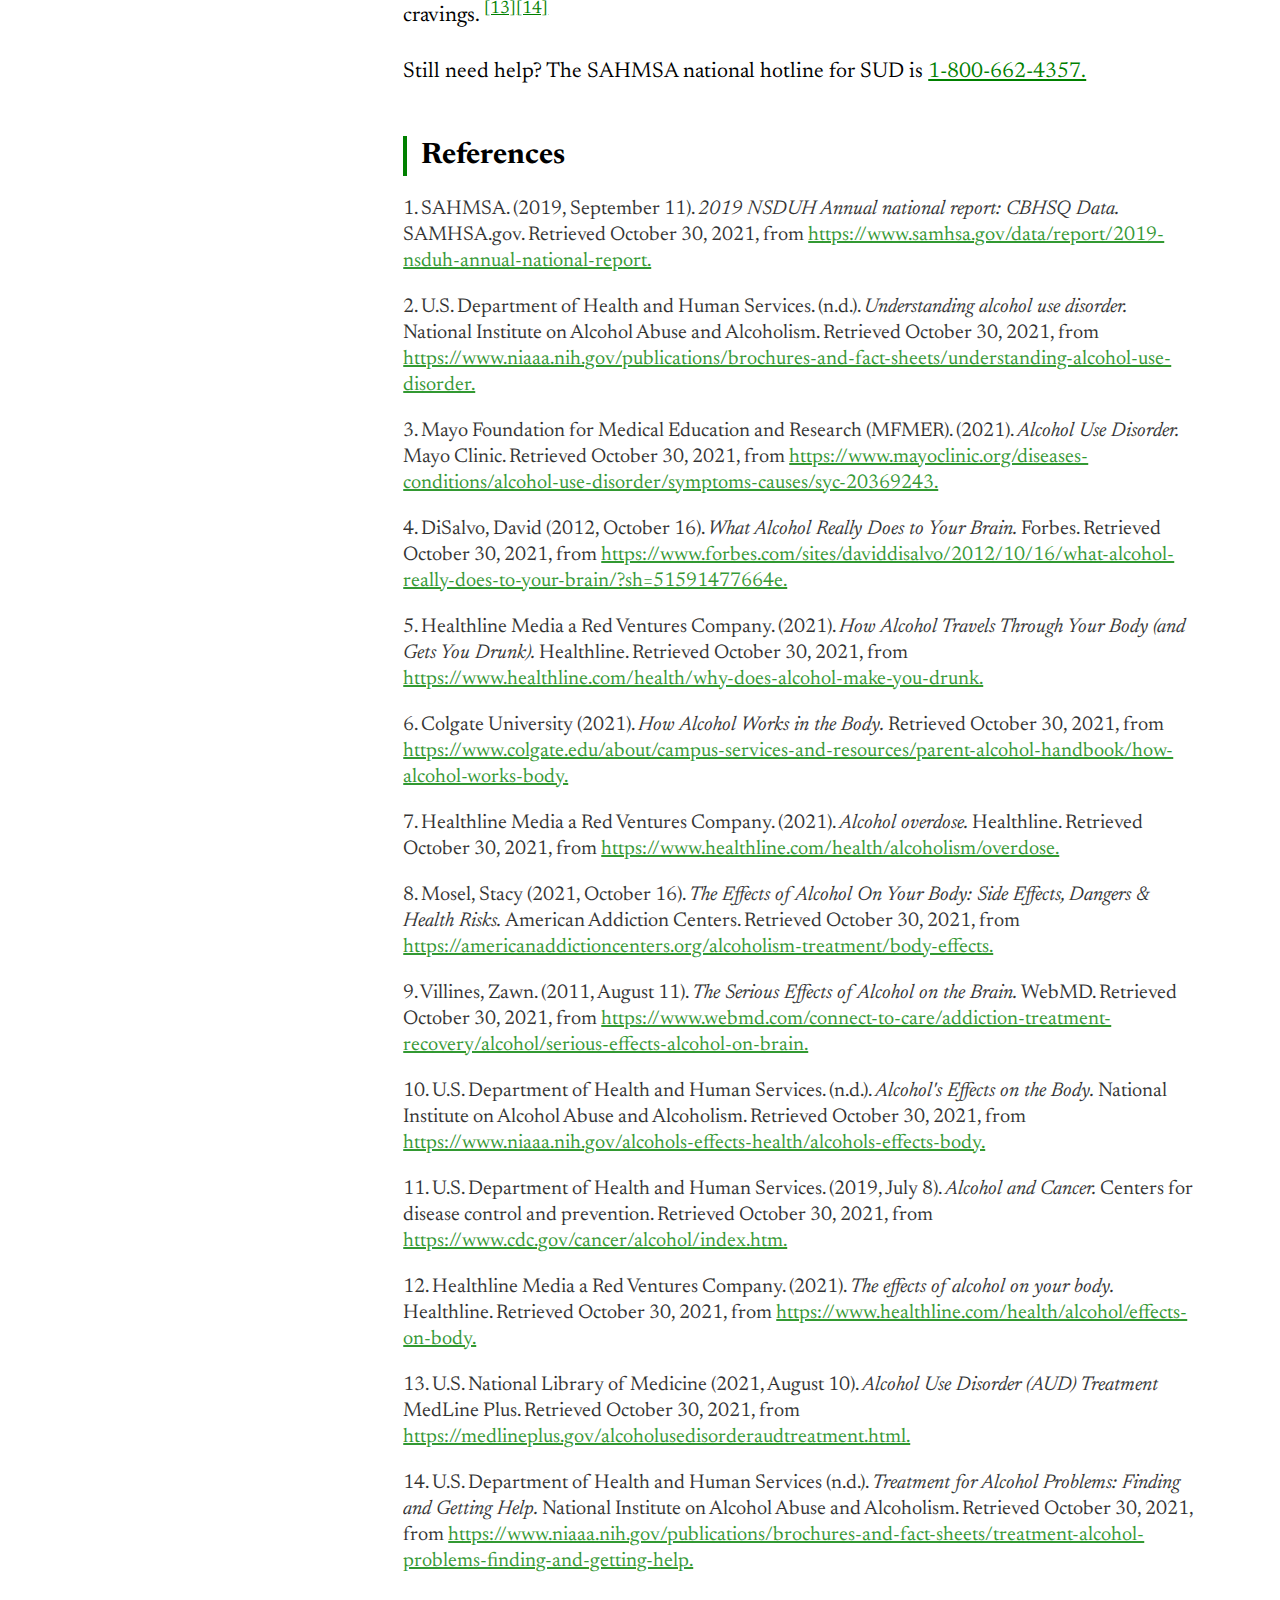
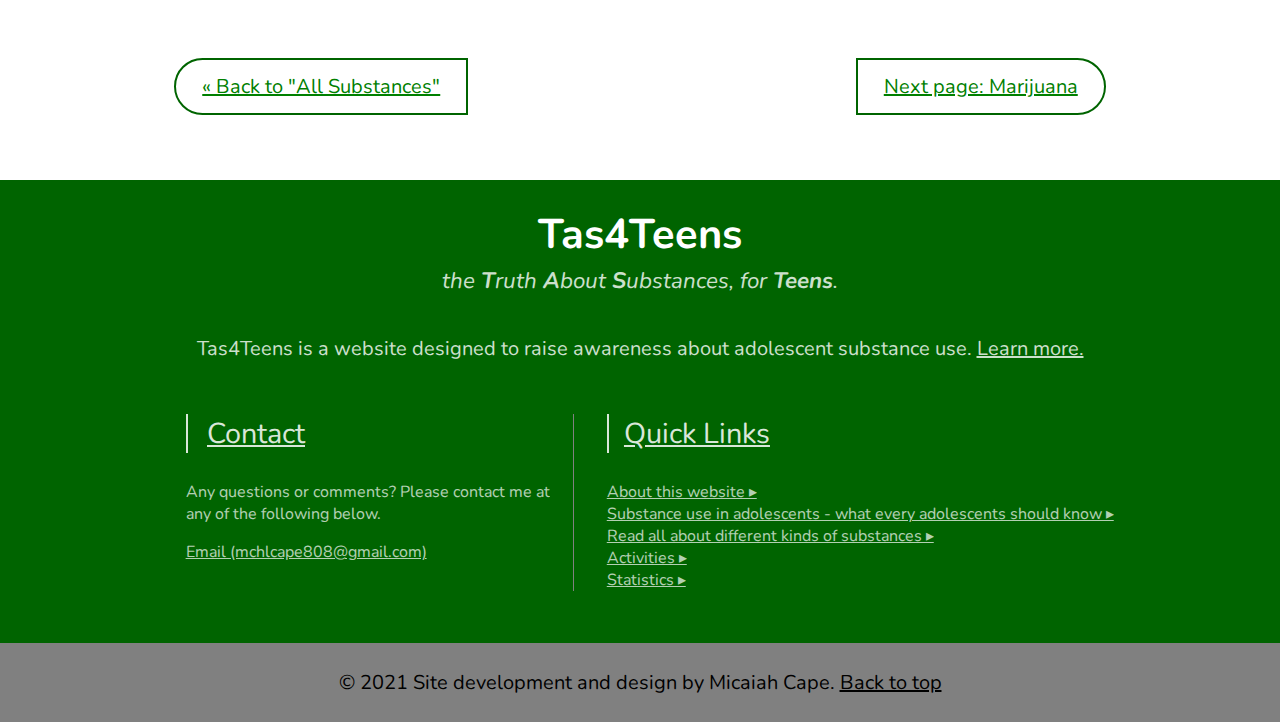
==== commit eb4b61d7: "finally finished!" ====
--- a/alcohol.html
+++ b/alcohol.html
@@ -91,6 +91,7 @@
                 <a class = 'navigationLink' href = '#effects'>How alcohol works + its effects</a>
                 <a class = 'navigationLink' href = '#stats'>Statistics</a>
                 <a class = 'navigationLink' href = '#treatment'>Treatment</a>
+                <a class = 'navigationLink' href = '#references'>References</a>
             </div>
             <div id = 'otherLinkHolder'>
                 <!--
@@ -140,7 +141,7 @@
 
             <p class = 'bodyText'><b>Effect on the liver and related parts.</b> The liver can only break down so much alcohol per hour, and its rate can't be increased. <sup><a href="https://www.healthline.com/health/why-does-alcohol-make-you-drunk" class = 'citations'>[5]</a><a href="https://www.colgate.edu/about/campus-services-and-resources/parent-alcohol-handbook/how-alcohol-works-body" class = 'citations'>[6]</a></sup> Because of this limitation, when you ingest a lot of alcohol in a short amount of time (also known as <i>binge drinking</i>), alcohol tends to accumulate in the bloodstream, leading to increased diameter of blood vessels. This can cause many problems, such as a rapid decrease in body temperature and low blood pressure. <sup><a href="https://www.healthline.com/health/why-does-alcohol-make-you-drunk" class = 'citations'>[5]</a></sup> More severe consequences of alcohol buildup in blood are cardiac arrest, arrythmia (irregular heartbeat), passing out, and seizures.<sup><a href="https://www.healthline.com/health/alcoholism/overdose" class = 'citations'>[7]</a><a href="https://americanaddictioncenters.org/alcoholism-treatment/body-effects" class = 'citations'>[8]</a></sup> The liver is also subject to stress every time it tries to break down excess alcohol, which can lead to permanent liver damage such as cirrhosis (an <i>irreversable</i> liver scarring that affects its function).<sup><a href="https://americanaddictioncenters.org/alcoholism-treatment/body-effects" class = 'citations'>[8]</a><a href="https://www.niaaa.nih.gov/alcohols-effects-health/alcohols-effects-body" class = 'citations'>[10]</a></sup> Alcohol also stops the secretion of antiduretic hormone (ADH), which tells the kidneys to hold in water. As a result, excessive urination may happen, leading to risk of dehydration.<sup><a href="https://www.healthline.com/health/why-does-alcohol-make-you-drunk" class = 'citations'>[5]</a></sup></p><br>
 
-            <p class = 'bodyText'><b>Effects on other parts of the body.</b> Alcohol is also absorbed thru the small intestine, and this alcohol passing through through small intestine can damage the tissue in the digestive tract. Because many other nutrients are absorbed through the tissue of the small intestine, this can lead to malnutrition due to inability to absorb nutrients. Other complications also include hemorrhoids (internal bleeding) and ulcers (literally a hole in your digestive tract). <sup><a href="https://www.healthline.com/health/alcohol/effects-on-body" class = 'citations'>[13]</a></sup> <b>Alcohol has also been shown to increase the risk of getting cancer </b>(more specifically, mouth, larynx, esophagus, colon, and liver cancer). When alcohol is consumed, it breaks down into a chemical called acetaldehyde. Acetaldehyde damages the DNA in your cells and causes the cells to grow uncontrollably. (Remember, in order for cells to divide, proper DNA replication is necessary. If the DNA is damaged, the process is affected.) This uncontrollable cell division is what cancer is. <sup><a href="https://www.niaaa.nih.gov/alcohols-effects-health/alcohols-effects-body" class = 'citations'>[11]</a><a href="https://www.cdc.gov/cancer/alcohol/index.htm" class = 'citations'>[12]</a></sup></p>
+            <p class = 'bodyText'><b>Effects on other parts of the body.</b> Alcohol is also absorbed thru the small intestine, and this alcohol passing through through small intestine can damage the tissue in the digestive tract. Because many other nutrients are absorbed through the tissue of the small intestine, this can lead to malnutrition due to inability to absorb nutrients. Other complications also include hemorrhoids (internal bleeding) and ulcers (literally a hole in your digestive tract). <sup><a href="https://www.healthline.com/health/alcohol/effects-on-body" class = 'citations'>[12]</a></sup> <b>Alcohol has also been shown to increase the risk of getting cancer </b>(more specifically, mouth, larynx, esophagus, colon, and liver cancer). When alcohol is consumed, it breaks down into a chemical called acetaldehyde. Acetaldehyde damages the DNA in your cells and causes the cells to grow uncontrollably. (Remember, in order for cells to divide, proper DNA replication is necessary. If the DNA is damaged, the process is affected.) This uncontrollable cell division is what cancer is. <sup><a href="https://www.niaaa.nih.gov/alcohols-effects-health/alcohols-effects-body" class = 'citations'>[10]</a><a href="https://www.cdc.gov/cancer/alcohol/index.htm" class = 'citations'>[11]</a></sup></p>
 
             <img src="https://images.pexels.com/photos/416528/pexels-photo-416528.jpeg?auto=compress&cs=tinysrgb&dpr=2&w=500" alt="water" class = 'image'>
             <p class = 'imageSubTitle'>Despite dehydration, alcohol doesn't make you feel thirsty.</p>
@@ -153,15 +154,52 @@
             <p class = 'bodyText'>2019 SAHMSA survey on substance use: <a href="https://www.samhsa.gov/data/report/2019-nsduh-annual-national-report" class = 'citations'>https://www.samhsa.gov/data/report/2019-nsduh-annual-national-report</a></p>
             <p class = 'bodyText'>Statistics from the National Institute of Alcohol Abuse and Alcoholism: <a href="https://www.niaaa.nih.gov/publications/brochures-and-fact-sheets/alcohol-facts-and-statistics" class = 'citations'>https://www.niaaa.nih.gov/publications/brochures-and-fact-sheets/alcohol-facts-and-statistics</a></p>
 
-            <section id = 'stats' class = 'subtitle'>Treatment</section>
+            <section id = 'treatment' class = 'subtitle'>Treatment</section>
             <p class = 'bodyText'>AUD treatment can come in many forms, and fortunately, they work to a certain extent. In <b>cognitive-behavioral therapy</b> (CBT), you may meet with a therapist, either alone or with a small group of people. You will learn how to manage cravings, helps you identify the feelings that make you want to drink alcohol, and other important things. In <b>motivational enhancement therapy</b>, you may develop a plan to change your drinking behavior during the first session with a therapist, and the sessions that follow are used to check up whether you've been adhering to that plan. Support groups are available as well, such as <a href="https://aa.org" class = 'citations'>Alcoholics Anonymous</a>, which offers peer support for those who are struggling with AUD. It also helps families whose members are struggling with AUD.</p>
-            <br>
-            <p class = 'bodyText'>Several medications have been approved to treat AUD as well, such as <b>disulfram</b>, which causes discomfort when alcohol is consumed. Other medications include <b>naltrexone</b>, which gets rid of the "high" when alcohol is consumed, and <b>acamprosrate</b>, which reduces cravings.</p>
-
-            <p class = 'bodyText'>Still need help? The national hotline is <a href="tel://+18006624357" id = 'call'>1-800-662-4357</a></p>
-
+            <img src="https://images.pexels.com/photos/5699431/pexels-photo-5699431.jpeg?auto=compress&cs=tinysrgb&dpr=2&w=500" alt="" class = 'image'>
+            <p class = 'imageSubTitle'>An example of AUD treatment may be one-on-one meetings with a therapist.</p>
+            <p class = 'bodyText'>Several medications have been approved to treat AUD as well, such as <b>disulfram</b>, which causes discomfort when alcohol is consumed. Other medications include <b>naltrexone</b>, which gets rid of the "high" when alcohol is consumed, and <b>acamprosrate</b>, which reduces cravings. <sup><a href="https://medlineplus.gov/alcoholusedisorderaudtreatment.html" class = 'citations'>[13]</a><a href="https://www.niaaa.nih.gov/publications/brochures-and-fact-sheets/treatment-alcohol-problems-finding-and-getting-help" class = 'citations'>[14]</a></sup></p>
+
+            <p class = 'bodyText'>Still need help? The SAHMSA national hotline for SUD is <a href="tel://+18006624357" class = 'citations'>1-800-662-4357.</a></p>
+
+            <!--Citations-->
+
+            <section id = 'references' class = 'subtitle'>References</section>
+            <p class = 'citationText'>1. SAHMSA. (2019, September 11). <i>2019 NSDUH Annual national report: CBHSQ Data.</i> SAMHSA.gov. Retrieved October 30, 2021, from <a href=" https://www.samhsa.gov/data/report/2019-nsduh-annual-national-report." class = 'citations'>https://www.samhsa.gov/data/report/2019-nsduh-annual-national-report.</a></p>
+
+            <p class = 'citationText'>2. U.S. Department of Health and Human Services. (n.d.). <i>Understanding alcohol use disorder. </i>National Institute on Alcohol Abuse and Alcoholism. Retrieved October 30, 2021, from <a href="https://www.niaaa.nih.gov/publications/brochures-and-fact-sheets/understanding-alcohol-use-disorder" class = 'citations'>https://www.niaaa.nih.gov/publications/brochures-and-fact-sheets/understanding-alcohol-use-disorder.</a></p>
+
+            <p class = 'citationText'>3. Mayo Foundation for Medical Education and Research (MFMER). (2021). <i>Alcohol Use Disorder. </i>Mayo Clinic. Retrieved October 30, 2021, from <a href="https://www.mayoclinic.org/diseases-conditions/alcohol-use-disorder/symptoms-causes/syc-20369243" class = 'citations'>https://www.mayoclinic.org/diseases-conditions/alcohol-use-disorder/symptoms-causes/syc-20369243.</a>  </p>
+
+            <p class = 'citationText'>4. DiSalvo, David (2012, October 16). <i>What Alcohol Really Does to Your Brain. </i>Forbes. Retrieved October 30, 2021, from <a href="https://www.forbes.com/sites/daviddisalvo/2012/10/16/what-alcohol-really-does-to-your-brain/?sh=51591477664e" class = 'citations'>https://www.forbes.com/sites/daviddisalvo/2012/10/16/what-alcohol-really-does-to-your-brain/?sh=51591477664e.</a></p>
+
+            <p class = 'citationText'>5. Healthline Media a Red Ventures Company. (2021). <i>How Alcohol Travels Through Your Body (and Gets You Drunk). </i>Healthline. Retrieved October 30, 2021, from <a href="https://www.healthline.com/health/why-does-alcohol-make-you-drunk" class = 'citations'>https://www.healthline.com/health/why-does-alcohol-make-you-drunk.</a></p>
+
+            <p class = 'citationText'>6. Colgate University (2021). <i>How Alcohol Works in the Body. </i>Retrieved October 30, 2021, from <a href=" https://www.colgate.edu/about/campus-services-and-resources/parent-alcohol-handbook/how-alcohol-works-body" class = 'citations'>https://www.colgate.edu/about/campus-services-and-resources/parent-alcohol-handbook/how-alcohol-works-body.</a> </p>
+
+            <p class = 'citationText'>7. Healthline Media a Red Ventures Company. (2021). <i>Alcohol overdose. </i>Healthline. Retrieved October 30, 2021, from <a href="https://www.healthline.com/health/alcoholism/overdose" class = 'citations'>https://www.healthline.com/health/alcoholism/overdose.</a>  </p>
+
+            <p class = 'citationText'>8. Mosel, Stacy (2021, October 16). <i>The Effects of Alcohol On Your Body: Side Effects, Dangers & Health Risks. </i>American Addiction Centers. Retrieved October 30, 2021, from <a href="https://americanaddictioncenters.org/alcoholism-treatment/body-effects" class = 'citations'>https://americanaddictioncenters.org/alcoholism-treatment/body-effects.</a></p>
+
+            <p class = 'citationText'>9. Villines, Zawn. (2011, August 11). <i>The Serious Effects of Alcohol on the Brain. </i>WebMD. Retrieved October 30, 2021, from <a href="https://www.webmd.com/connect-to-care/addiction-treatment-recovery/alcohol/serious-effects-alcohol-on-brain" class = 'citations'>https://www.webmd.com/connect-to-care/addiction-treatment-recovery/alcohol/serious-effects-alcohol-on-brain.</a></p>
+
+            <p class = 'citationText'>10. U.S. Department of Health and Human Services. (n.d.). <i>Alcohol's Effects on the Body. </i>National Institute on Alcohol Abuse and Alcoholism. Retrieved October 30, 2021, from <a href="https://www.niaaa.nih.gov/alcohols-effects-health/alcohols-effects-body" class = 'citations'>https://www.niaaa.nih.gov/alcohols-effects-health/alcohols-effects-body.</a></p>
+
+            <p class = 'citationText'>11. U.S. Department of Health and Human Services. (2019, July 8). <i>Alcohol and Cancer.
+            </i> Centers for disease control and prevention. Retrieved October 30, 2021, from <a href="https://www.cdc.gov/cancer/alcohol/index.htm" class = 'citations'>https://www.cdc.gov/cancer/alcohol/index.htm.</a></p>
+
+            <p class = 'citationText'>12. Healthline Media a Red Ventures Company. (2021). <i>The effects of alcohol on your body. </i>Healthline. Retrieved October 30, 2021, from <a href="https://www.healthline.com/health/alcohol/effects-on-body" class = 'citations'>https://www.healthline.com/health/alcohol/effects-on-body.</a></p>
+
+            <p class = 'citationText'>13. U.S. National Library of Medicine (2021, August 10). <i>Alcohol Use Disorder (AUD) Treatment </i>MedLine Plus. Retrieved October 30, 2021, from <a href="https://medlineplus.gov/alcoholusedisorderaudtreatment.html" class = 'citations'>https://medlineplus.gov/alcoholusedisorderaudtreatment.html.</a></p>
+
+            <p class = 'citationText'>14. U.S. Department of Health and Human Services (n.d.). <i>Treatment for Alcohol Problems: Finding and Getting Help. </i>National Institute on Alcohol Abuse and Alcoholism. Retrieved October 30, 2021, from <a href="https://www.niaaa.nih.gov/publications/brochures-and-fact-sheets/treatment-alcohol-problems-finding-and-getting-help" class = 'citations'>https://www.niaaa.nih.gov/publications/brochures-and-fact-sheets/treatment-alcohol-problems-finding-and-getting-help.</a></p>
             
         </div>
+    </div>
+    <div id = 'linkToNextPageHolder'>
+        <a href="index.html"  class = 'citations' id = 'leftLink'>« Back to "All Substances"</a>
+        <a href="marijuana.html" class = 'citations' id = 'rightLink'>Next page: Marijuana</a>
+        
     </div>
     
     <!--!!!!!!!!!!!!!!!!!!!!!!!!!!!!!!!!!!!!!!!!!!!!!!!!!!!!!!!!!!!!!!!!!!!!!!!!!!!!!!!!!!!!!-->
--- a/css/alcohol.css
+++ b/css/alcohol.css
@@ -125,6 +125,7 @@
     font-family: 'Source Sans Pro', sans-serif;
     font-size: 135%;
     text-align: center;
+    margin-bottom: 4%;
 }
 
 .example{
@@ -170,7 +171,7 @@
     height: 14px;
     width: 14px;
     border: 2px solid darkgreen;
-    border-radius: 30%;
+    border-radius: 50%;
     margin-left: 1%;
     margin-right: 2%;
     margin-top: auto;
@@ -186,8 +187,53 @@
 #bold{
     font-size: 150%;
 }
+
+.citationText{
+    margin-left: 7.5%;
+    margin-right: 7.5%;
+    font-size: 125%;
+    line-height: 1.3;
+    opacity: 0.8;
+}
+
+#linkToNextPageHolder{
+    display: flex;
+    justify-content: center;
+}
+
+#leftLink{
+    display: block;
+    margin-top: 5%;
+    margin-bottom: 5%;
+    background-color: white;
+    padding: 1%;
+    padding-left: 2%;
+    padding-right: 2%;
+    border: 2px solid darkgreen;
+    font-size: 125%;
+    border-top-left-radius: 30px;
+    border-bottom-left-radius: 30px;
+
+}
+
+#rightLink{
+    display: block;
+    margin-top: 5%;
+    margin-bottom: 5%;
+    background-color: white;
+    padding: 1%;
+    padding-left: 2%;
+    padding-right: 2%;
+    border: 2px solid darkgreen;
+    font-size: 125%;
+    border-top-right-radius: 30px;
+    border-bottom-right-radius: 30px;
+    margin-left: 30%;
+}
 @media only screen and (orientation: portrait){
-
+    html{
+        word-wrap: break-word;
+    }
     #title{
         font-size: 8vw;
         padding-top: 20%;
@@ -256,7 +302,7 @@
     .bodyText{
         margin-left: 7.5%;
         margin-right: 7.5%;
-        font-size: 4.5vw;
+        font-size: 4.65vw;
     }
 
     .example{
@@ -305,4 +351,42 @@
     .indivCriteriaHolder{
         margin-top: 2%;
     }
+
+    .citationText{
+        margin-left: 10%;
+        margin-right: 10%;
+        font-size: 4vw;
+        line-height: 1.5;
+        opacity: 0.8;
+    }
+
+    #leftLink{
+        display: block;
+        margin-top: 5%;
+        margin-bottom: 5%;
+        background-color: white;
+        padding: 1%;
+        padding-left: 2%;
+        padding-right: 2%;
+        border: 2px solid darkgreen;
+        font-size: 3.75vw;
+        border-top-left-radius: 30px;
+        border-bottom-left-radius: 30px;
+    
+    }
+    
+    #rightLink{
+        display: block;
+        margin-top: 5%;
+        margin-bottom: 5%;
+        background-color: white;
+        padding: 1%;
+        padding-left: 2%;
+        padding-right: 2%;
+        border: 2px solid darkgreen;
+        font-size: 3.75vw;
+        border-top-right-radius: 30px;
+        border-bottom-right-radius: 30px;
+        margin-left: 5%;
+    }
 }